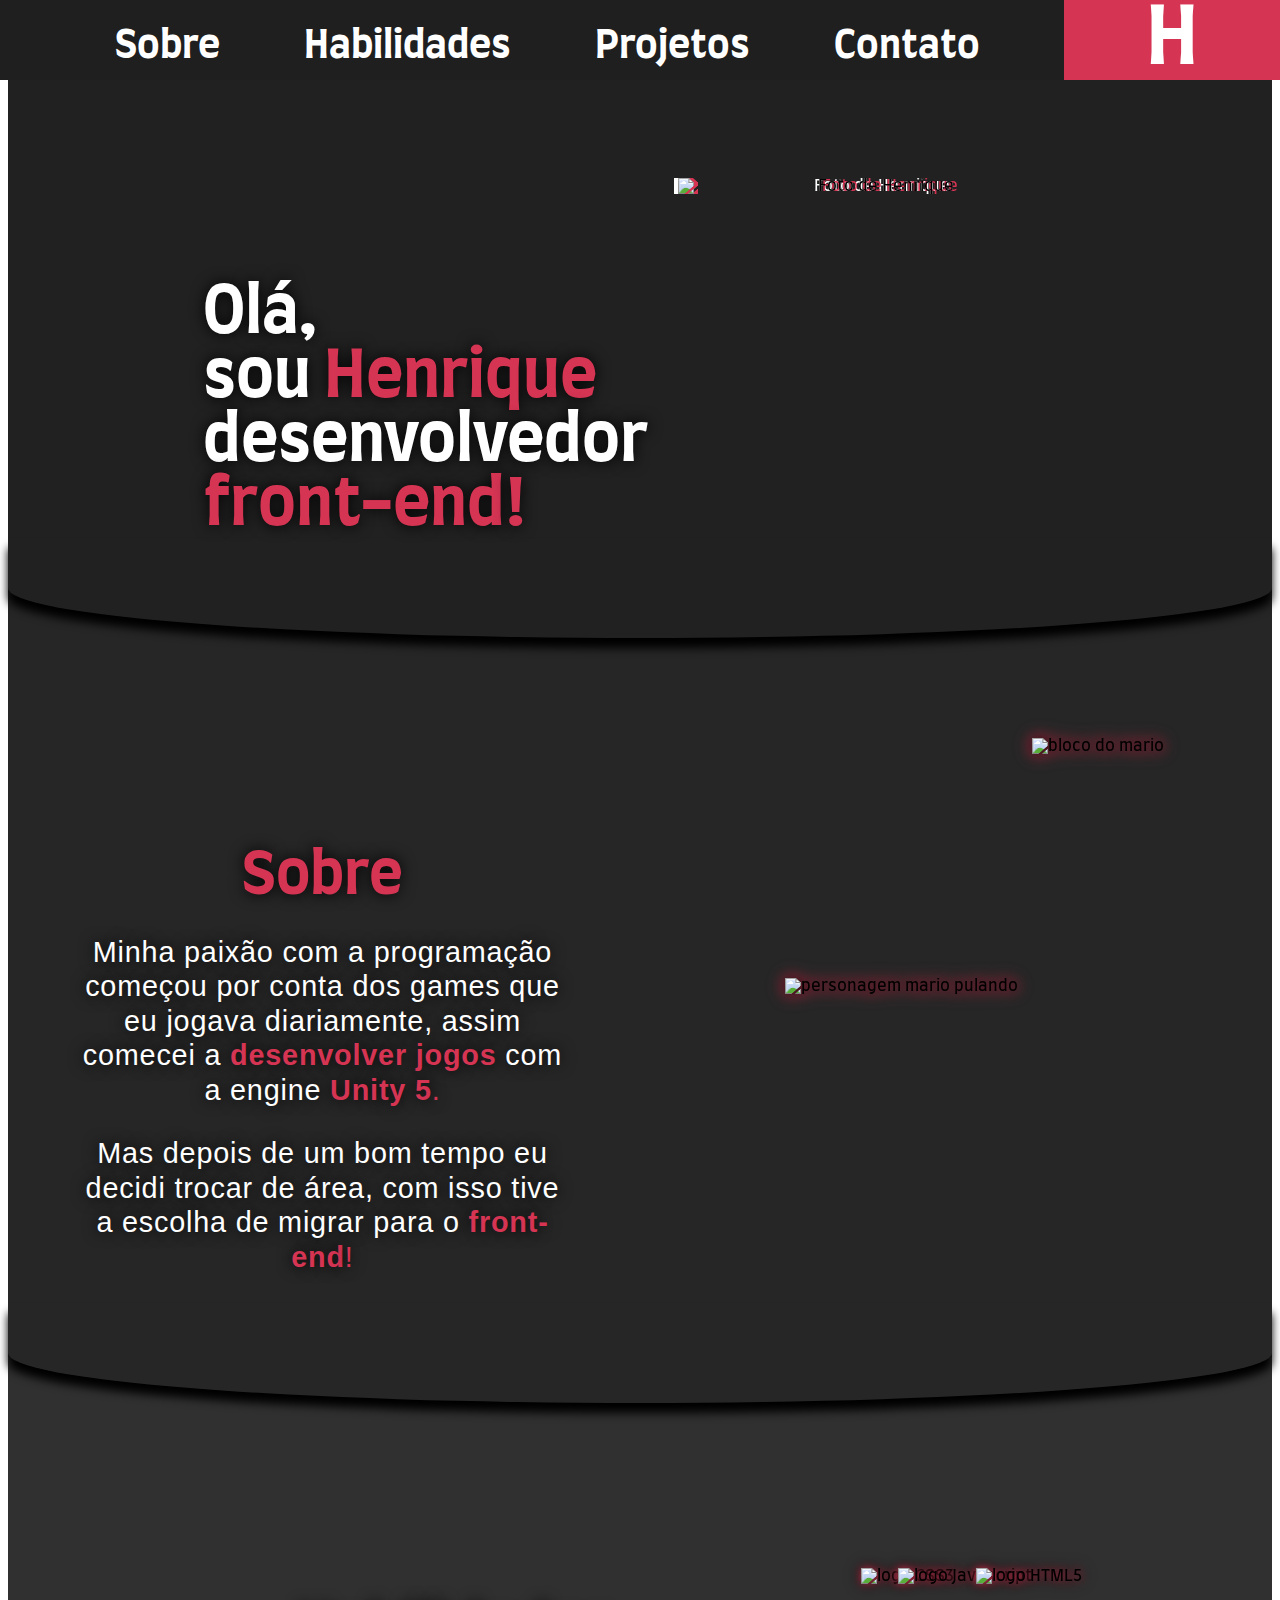
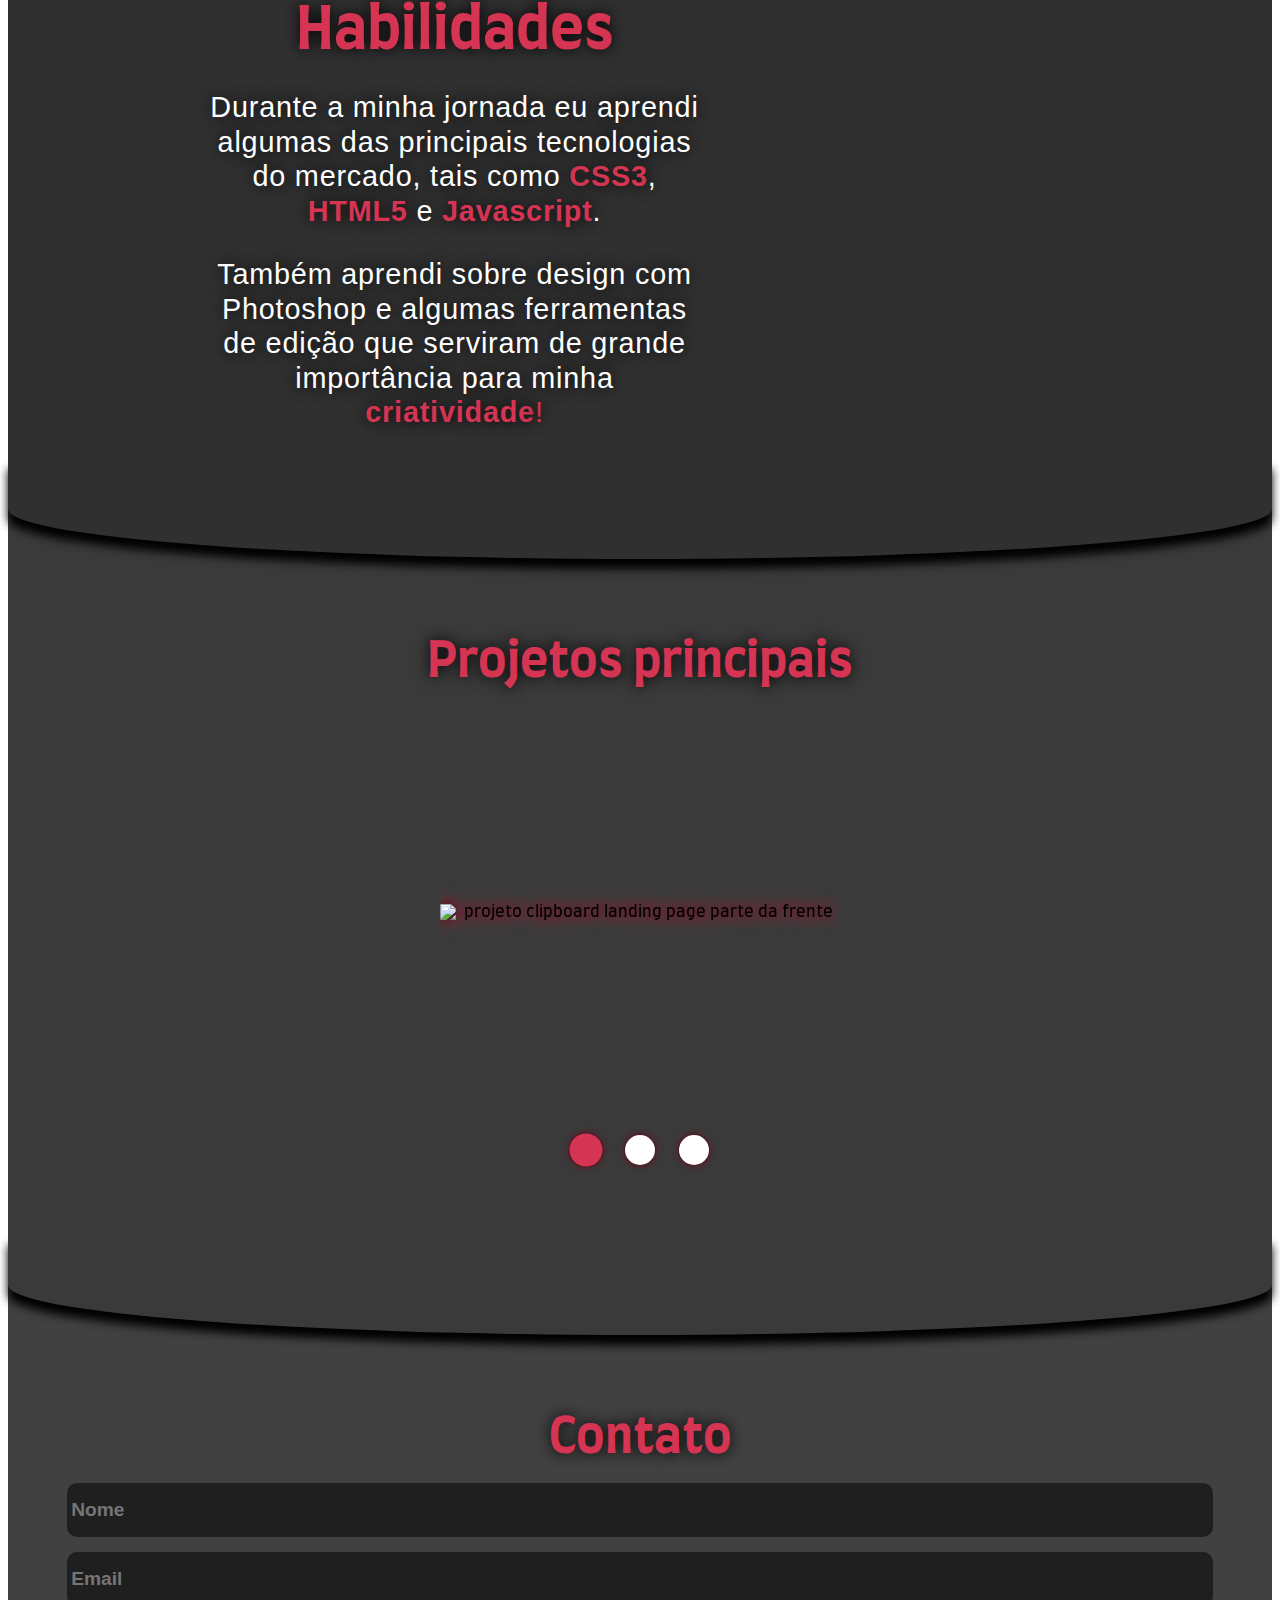
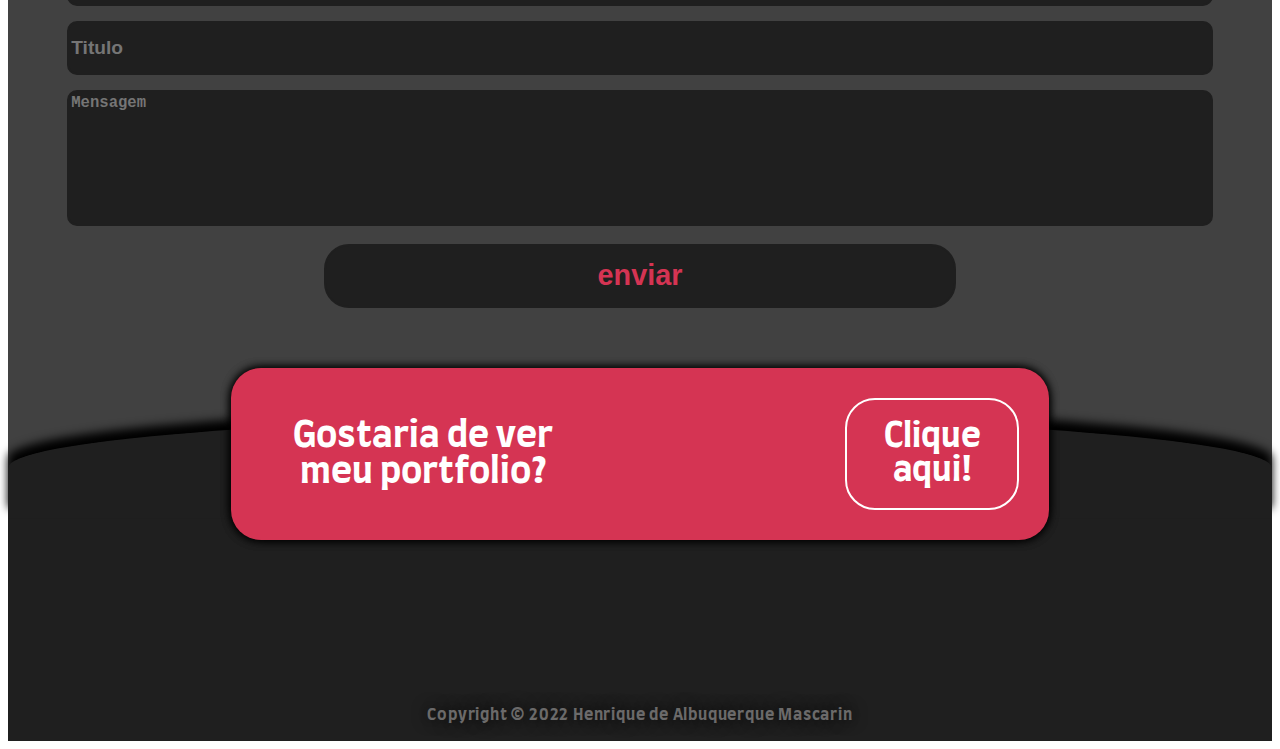
==== index.html @ 6576a4e2 "form changes" ====
<!doctype html>
<html lang="pt-br">
<head>
    <title>Henrique | Desenvolvedor Frontend</title>
    <meta charset="utf-8">
    <meta name="author" content="Henrique de Albuquerque Mascarin">
    <meta name="description" content="Portfólio de Henrique de Albuquerque Mascarin">
    <meta name="keywords" content="Portfólio">
    <meta name="viewport" content="width=device-width, initial-scale=1.0">

    <link rel="icon" type="image/svg" sizes="76x105" href="images/favicon.svg">
    <link rel="preconnect" href="https://fonts.googleapis.com">
    <link rel="preconnect" href="https://fonts.gstatic.com" crossorigin>
    <link href="https://fonts.googleapis.com/css2?family=Farro:wght@300;400;500;700&display=swap" rel="stylesheet">
    <link rel="stylesheet" href="css/normalize.css">
    <link rel="stylesheet" href="icomoon/style.css">
    <link rel="stylesheet" href="css/main.css">

    <script src="/js/smooth-scroll.js" defer></script>
    <script src="/js/navmenu.js" defer></script>
    <script src="/js/selection-project.js" defer></script> 

</head>
<body>

    <header class="main-header">

        <nav class="navbar">

            <div class="icons">
                <a href="https://github.com/LuckTheGamers" class="icon-github" target="_blank"><span class="hidden">Github logo</span></a>
                <a href="https://www.linkedin.com/in/henriqueamasc/" class="icon-linkedin" target="_blank"><span class="hidden">Linkedin logo</span></a>
            </div>

            <ul class="nav-menu">
                <li class="nav-item"> <a href="#Sobre" class="nav-link">Sobre</a> </li>
                <li class="nav-item"> <a href="#Habilidades" class="nav-link">Habilidades</a> </li>
                <li class="nav-item"> <a href="#Projetos" class="nav-link">Projetos</a> </li>
                <li class="nav-item"> <a href="#Contato" class="nav-link">Contato</a> </li>
                <li class="nav-item logotipo" ><a href="#Principal" class="nav-link">H</a> </li>
            </ul>
            <div class="hamburguer">
                <span class="bar"></span>
                <span class="bar"></span>
                <span class="bar"></span>
            </div>
        </nav>
        
    </header>
    
    <main>

        <section class="main-section" id="Principal">
                
            <div class="circles"></div>
            <div class="flex">
                <h1>
                    Olá,
                    sou <strong class="red-text">Henrique</strong>
                    desenvolvedor
                    <strong class="red-text">front-end</strong><span class="red-text">!</span>
                </h1>
                    
                <img src="images/foto.png" alt="Foto de Henrique" class="photo-henrique">
            </div>    
            
        </section>

        <section class="info" id="Sobre">
            <div class="flex">
                <article>
                    <h2>Sobre</h2>
                    <p>Minha paixão com a programação começou por conta dos games que eu jogava diariamente, assim comecei a <strong class="red-text">desenvolver jogos</strong> com a engine <strong class="red-text">Unity 5</strong><span class="red-text">.</span>
    
                    <p>Mas depois de um bom tempo eu decidi trocar de área, com isso tive a escolha de migrar para o <strong class="red-text">front-end</strong><span class="red-text">!</span></p>
                </article>
                
                <div class="pixel-arts">
                    <img src="images/mario_pulo.svg" alt="personagem mario pulando" class="pixel-art">
                    <img src="images/bloco_mario.svg" alt="bloco do mario" class="pixel-art">
                </div>
            </div>
        </section>

        <section class="abilities" id="Habilidades">
            <div class="flex">
                <article>
                    <h2>Habilidades</h2>
                    <p>Durante a minha jornada eu aprendi algumas das principais tecnologias do mercado, tais como <strong class="red-text">CSS3</strong>, <strong class="red-text">HTML5</strong> e <strong class="red-text">Javascript</strong>.</p>
    
                    <p>Também aprendi sobre design com Photoshop e algumas ferramentas de edição que serviram de grande importância para minha <strong class="red-text">criatividade</strong><span class="red-text">!</span></p>
                </article>

                <div class="tecnologies"> 
                    <img src="images/css3.svg" alt="logo CSS3" class="logos">
                    <img src="images/javascript.svg" alt="logo Javascript" class="logos">
                    <img src="images/html5.svg" alt="logo HTML5" class="logos"> 
                </div>

            </div>

        </section>

        <section class="principal-projects" id="Projetos">

            <h2>Projetos principais</h2>

            <div class="projects">
                <div class="project-card project">
                    <div class="project-front">
                        <img src="images/projeto-landing-page.png" alt="projeto clipboard landing page parte da frente">
                    </div>
                    <div class="project-back">
                        <img src="images/projeto-landing-costas.png" alt="projeto clipboard landing page parte atrás">
                        <a href="https://clipboard-landing-page-works.vercel.app" target="_blank" class="title-project title-act">Projeto
                                Clipboard
                                Landing
                                Page
                        </a>
                    </div>
                </div>
                    
                <div class="project-card project-2">
                    <div class="project-front">
                        <img src="images/projeto-landing-costas.png" alt="projeto em andamento parte frente">
                    </div>
                    <div class="project-back">
                        <img src="images/projeto-landing-costas.png" alt="projeto em construção">
                        <a href="https://clipboard-landing-page-works.vercel.app" target="_blank" class="title-project title-act2">Projeto
                                em
                                andamento
                        </a>
                    </div>
                </div>

                <div class="project-card project-3">
                    <div class="project-front">
                        <img src="images/projeto-landing-costas.png" alt="projeto em andamento parte frente">
                    </div>
                    <div class="project-back">
                        <img src="images/projeto-landing-costas.png" alt="projeto em construção">
                        <a href="https://clipboard-landing-page-works.vercel.app" target="_blank" class="title-project title-act3">Projeto
                                em
                                andamento
                        </a>
                    </div>
                </div>
            </div>
            <div class="selection-buttons">
                <span class="ball button"></span>
                <span class="ball button2"></span>
                <span class="ball button3"></span>
            </div>

            
            

        </section>

        <section class="contact-section" id="Contato">
            <h2>Contato</h2>
            <div class="contact-div">
                <form action="#" method="POST" class="contact_form">
                    <div>
                        <input type="text" placeholder="Nome" name="name" class="text-contact input_focus" required>
                        <label for="name"></label>
                    </div>
                    <div>
                        <input type="email"placeholder="Email" name="email" class="text-contact input_focus" required>
                        <label for="email" class="label_form"></label>
                    </div>
                    <div>
                        <input type="text" placeholder="Titulo" name="subject" class="text-contact input_focus">
                        <label for="subject" class="label_form"></label>
                    </div>
                    
                    <div>
                        <textarea name="msg" name="message" placeholder="Mensagem" class="text-contact textarea input_focus" required></textarea>
                        <label for="message" class="label_form"></label>
                    </div>
                    <input type="submit" value="enviar" class="contact-button input_focus" name="button">
                </form>
            </div>
            
        </section>
    </main>

    <footer class="main-footer">
        <div class="contact flex-contact">
            <h2>Gostaria de ver meu portfolio?</h2>
            <a href="images/CurrículoHenrique.pdf" download>Clique aqui!</a>
        </div>

        <p class="copyright">Copyright &copy; 2022 Henrique de Albuquerque Mascarin</p>
    </footer>

</body>
</html>
---- css/main.css ----
@charset "UTF-8";

html{
    font-family: 'Farro', Arial, Helvetica, sans-serif;
    text-align: center;
}


h1,h2,h3{
    margin: 0;
    text-shadow: 0px 0px 15px #000000;
    font-size: 3em;
    padding: 0 14px;
    font-weight: bold;
    color: #d53453;
}

section h2, section h3{
    padding-top: 80px;
}
span{
    color: #ffffff;
}

p{
    font-family: Arial, Helvetica, sans-serif;
    font-size: 1.5em;
    padding: 0 20px;
    text-shadow: 0px 0px 15px #000000;
    font-weight: normal;
    color: #ffffff;
    line-height: 1.2;
    letter-spacing: .8px;
}

ul{
    list-style-type: none;
    margin: 0;
    padding: 0;
}

a{
    color: #ffffff;
    text-decoration: none;
    font-weight: bold;
    
}

::-webkit-scrollbar{
    width: 20px;
    background-color: #1f1f1f;
}

::-webkit-scrollbar-thumb{
    width: 20px;
    background-color: #d53453;
    border-radius: 10px;
}

.hidden{
    width: 0;
    height: 0;
    overflow: hidden;
    opacity: 0;
    display: block;
}
.red-text{
    color: #d53453;
}

.main-header{
    position: relative;
    left: 0px;
    top: 0px;
    z-index: 2;
}
.navbar{
    display: flex;
    justify-content: space-between;
    align-items: center;
    min-height: 70px;
    background-image: linear-gradient(-45deg,rgb(31, 31, 31) 45%, rgb(213, 52, 83) 45.3%);
    position: fixed;
    top: 0;
    left: 0;
    right: 0;
}

.nav-menu{
    display: flex;
    justify-content: space-between;
    align-items: center;
    position: fixed;
    left: -100%;
    top: 70px;
    gap: 0;
    flex-direction: column;
    background-color: #1f1f1f;
    width: 100%;
    transition: 0.3s;
}

.nav-item{
    margin: 14px 0;
    font-weight: bold;
    font-size: 1.5em;
}

.nav-link{
    color: #ffffff;
    text-shadow: none;
    transition: .4s all cubic-bezier(.57,.21,.69,1.25);
    font-size: inherit;
}
.nav-link:hover{
    color: #d53453;
    text-shadow: 2px 2px #ffffff;
}

.nav-menu.active{
    left: 0;
    background-color: #d53453;
}

.hamburguer{
    display: block;
    cursor: pointer;
    margin-right: 20px;
}
.hamburguer.active .bar:nth-child(2){
    opacity: 0;
    background: #d53453;
}
.hamburguer.active .bar:nth-child(1){
    transform: translateY(8px) rotate(45deg);
    background: #d53453;
}
.hamburguer.active .bar:nth-child(3){
    transform: translateY(-8px) rotate(-45deg);
    background: #d53453;
}

.bar{
    display: block;
    width: 35px;
    height: 6px;
    margin: 6px auto;
    -webkit-transition: all 0.3s ease-in-out;
    transition: all 0.3s ease-in-out;
    background-color: white;
}

.icons{
    font-size: clamp(35px, 15vw, 40px);
    display: inline-flex;
    align-items: center;
    justify-content: center;
    gap: 30px;
    margin: 0 70px 0 15px;
}
.icons a{
    transition: .4s color cubic-bezier(.57,.21,.69,1.25);
}
.icons a:hover{
    color: #1c1c1cc9;
}

.logotipo{
    font-size: 5em;
    display: inline-block;
    font-weight: bold;
    margin: 0;
}

.main-section{
    background-image: linear-gradient(to top,rgb(38, 38, 38) 3%, rgb(33, 33, 33) 3%);
}
.main-section h1{
    color: #ffffff;
    padding-top: 60px;
    position: relative;
    z-index: 1;
    font-size: clamp(35px, 10vw, 50px);
    white-space: pre-line;
}
.main-section::after{
    content: "";
    height: 40px;
    width: 100%;
    z-index: 0;
    background: rgb(33, 33, 33);
    border-radius: 0px 0px 90% 90%;
    position: relative;
    display: block;
    box-shadow: 0px 10px 10px -0px rgba(0, 0, 0, 1);
}

.circles{
    background-image: url(../images/bolinhas.svg);
    height: 780px;
    position: absolute;
    width: 100%;
    background-repeat: no-repeat;
    background-size: clamp(26em, 100vw, 30em) 60em;
    background-position: bottom center;
    z-index: 0;
}

@keyframes photo{
    0%, 100%{
        filter: drop-shadow(4px 0px 2px rgb(213, 52, 83))  
            drop-shadow(-4px 0px 2px rgb(255, 255, 255)); 
    }
    45%, 65%{
        filter: drop-shadow(4px 0px 2px rgb(255, 255, 255)) 
            drop-shadow(-4px 0px 2px rgb(213, 52, 83)); 
    }

}
.photo-henrique{
    filter: drop-shadow(4px 0px 0px rgb(213, 52, 83))  
            drop-shadow(-4px 0px 0px rgb(255, 255, 255)); 
    width: clamp(13em, 80vw, 25em);
    height: auto;
    animation: photo 5s infinite ease-in-out;
    margin-top: 40px;
    z-index: 1;
}

.pixel-arts{
    width: auto;
    height: 403px;
    display: inline-block;
    margin: 40px 0;
    z-index: 1;
    position: relative;
}
.pixel-art{ /* 16 x 31 */
    filter: drop-shadow(0px 0px 6px rgba(0, 0, 0, 1))
            drop-shadow(0px 0px 6px rgba(213, 52, 83, 1));
}
.pixel-art:nth-child(1){
    transform: translate(0px, 170px);
    width: clamp(112px, 40vw, 144px);
    height: clamp(217px, 40vw, 249px);
}


.pixel-art:nth-child(2){
    transform: translate(10px, -70px);
    width: clamp(96px, 20vw, 112px);
    height: clamp(186px, 20vw, 202px);
}

.info{
    background-image: linear-gradient(to top,rgb(48, 48, 48) 3%, rgb(38, 38, 38) 3%);
}
.info::after{
    content: "";
    height: 40px;
    width: 100%;
    z-index: 0;
    background: rgb(38, 38, 38);
    border-radius: 0px 0px 90% 90%;
    position: relative;
    display: block;
    box-shadow: 0px 10px 10px -0px rgba(0, 0, 0, 1);
}

.abilities{
    background-image: linear-gradient(to top,rgb(58, 58, 58) 3%,rgb(48, 48, 48) 3%);
}
.tecnologies{
    margin: 45px 0 20px;
    height: auto;
    filter: drop-shadow(0px 0px 6px rgba(0, 0, 0, 1));
}   
.logos{
    width: clamp(80px, 30vw, 200px);
    filter: drop-shadow(0px 0px 5px rgb(213, 52, 83)); 
    z-index: 1;
    position: relative;
}
.logos:nth-child(1){
    transform: translateX(60px);
    padding-bottom: 60px;
}
.logos:nth-child(3){
    transform: translateX(-60px);
    padding-bottom: 45px;
}
.abilities::after{
    content: "";
    height: 40px;
    width: 100%;
    z-index: 0;
    background-color: rgb(48, 48, 48);
    border-radius: 0px 0px 90% 90%;
    position: relative;
    display: block;
    box-shadow: 0px 10px 10px -0px rgba(0, 0, 0, 1);
}

.principal-projects{
    background-image: linear-gradient(to top,rgb(65, 65, 65) 3%, rgb(58, 58, 58) 3%);
}
.principal-projects::after{
    content: "";
    height: 40px;
    width: 100%;
    z-index: 0;
    background-color: rgb(58, 58, 58);
    border-radius: 0px 0px 90% 90%;
    position: relative;
    display: block;
    box-shadow: 0px 10px 10px -0px rgba(0, 0, 0, 1);
}

.projects{
    display: inline-flex;
    margin: 25px 0 0;
    position: relative;
    overflow: hidden;
    width: clamp(15em, 70vw, 25em);
    height: clamp(15em, 70vw, 25em);
    border-radius: 100%;
    transition: all 0.2s;
    user-select: none;
    align-items: center;
    justify-content: left;
    flex-flow: row nowrap;
    gap: 60px;
}
.project-card{
    position: relative;
    width: clamp(15em, 70vw, 25em);
    height: 100%;
    transform-style: preserve-3d;
    cursor: pointer;
    display: inline-flex;
    align-items: center;
    justify-content: center;
    transition: all 0.5s ease;
    flex-grow: 0;
    flex-shrink: 0;
} 

.project.active, .project-2.active, .project-3.active{
    transform: rotateY(180deg);
}

.project-front{
    position: absolute;
    width: clamp(15em, 70vw, 25em);
    height: 100%;
    backface-visibility: hidden;
    display: inline-flex;
    align-items: center;
    justify-content: center;
}
.project-back{
    position: absolute;
    height: 100%;
    backface-visibility: hidden;
    transform: rotateY(180deg);
    width: clamp(15em, 70vw, 25em);
    display: inline-flex;
    align-items: center;
    justify-content: center;
}
.projects img{
    width: clamp(15em, 70vw, 25em);
    filter: drop-shadow(0px 0px 6px rgba(0, 0, 0, 1))
            drop-shadow(0px 0px 6px rgba(213, 52, 83, 1));
}

@keyframes title-back{
    0%, 100%{
        transform: scale(1);
    }
    45%, 55%{
        transform: scale(1.1);
    }
}
.title-project{
    color: #d53453;
    position: absolute;
    border-radius: 100%;
    text-shadow: 0px 0px 15px #d53453, 
                -1px -1px 0px #ffffff,
                1px -1px 0px #ffffff,
                -1px 1px 0px #ffffff,
                1px 1px 0 #ffffff;
    font-size: clamp(1.6em, 8vw,3em);
    white-space: pre-line;
}
.title-act.active, .title-act2.active, .title-act3.active{
    animation: title-back 3s infinite ease-in-out;
}

.selection-buttons{
    margin: 20px 0 0;
    width: auto;
    height: 100px;
    display: block;
}
.ball{
    width: 30px;
    height: 30px;
    background-color: #ffffff;
    display: inline-block;
    border-radius: 100%;
    box-shadow: 0px 0px 6px rgba(0, 0, 0, 1),
                0px 0px 6px rgba(213, 52, 83, 1);
    cursor: pointer;
    transition: all 0.5s ease;
}

.ball:nth-child(2){
    margin: 0 20px;
}

.button.active, .button2.active, .button3.active{
    background-color: #d53453;
    transform: scale(1.1);
}

.contact-section{
    background-color: rgb(65, 65, 65);
    padding-bottom: 60px;
}
.contact-section h2{
    margin-bottom: 20px;
}

.contact-div{
    margin-bottom: 50px;
    position: relative;
    width: 100%;
}
.contact_form{
    display: flex;
    flex-flow: column nowrap;
}
.text-contact{
    background-color: #1f1f1f;
    border: 0;
    width: 90%;
    height: 3rem;
    margin-bottom: 15px;
    border: 2px solid #1f1f1f;
    border-radius: 10px;
    color: rgb(255, 255, 255);
    font-size: 1.2em;
    font-weight: bold;
}
.input_focus{
    transition: .3s all ease-in-out;
}
.input_focus:focus{
    border: 3px solid #d53453;
    box-shadow: 0px 0px 10px rgba(0, 0, 0, 1),
                0px 0px 10px rgba(0, 0, 0, 1);
    outline: 0;
}
.textarea{
    resize: none;
    height: 8rem;
    width: 90%;
}
.contact-button{
    height: 4rem;
    background-color: #1f1f1f;
    border: 0;
    width: 50%;
    color: #d53453;
    font-size: 1.8em;
    padding: 0 20px;
    font-weight: bold;
    border-radius: 25px;
    border: 2px solid #1f1f1f;
    align-self: center;
}

.main-footer{
    background-color: rgb(31, 31, 31);
    margin: 0;
    padding: 0;
    background-image: linear-gradient(to top,rgb(31, 31, 31) 94%,rgb(65, 65, 65) 94%);
}
.main-footer::before{
    content: "";
    height: 40px;
    width: 100%;
    display: block;
    position: relative;
    border-radius: 90% 90% 0 0;
    background-color: rgb(31, 31, 31);
    box-shadow: 0px -10px 10px -0px rgba(0, 0, 0, 1);
    z-index: 0;
}

.contact{
    display: flex;
    flex-flow: column nowrap;
    padding: 30px;
    width: 60%;
    margin: auto;
    background-color: rgba(213, 52, 83, 1);
    border-radius: 30px;
    position: relative;
    align-items: center;
    top: -80px;
    box-shadow: 0px 0px 10px rgba(0, 0, 0, 1),
                0px 0px 10px rgba(0, 0, 0, 1);
}
.contact h2{
    font-size: 1.5em;
}
.contact h2,a{
    color: #ffffff;
    text-shadow: none;
}
.contact a{
    background-color: #d53453;
    padding: 20px;
    margin-top: 30px;
    border-radius: 30px;
    border: 2px solid #ffffff;
    display: block;
    font-size: 1.4em;
    transition: .3s all ease-in-out;
}
.contact a:hover, .contact a:focus{
    transform: scale(2px);
    box-shadow: 6px 6px 1px #ffffff;
    outline: 0;
}

.copyright{
    display: inline-block;
    padding: 0 30px;
    color: rgb(107, 106, 106);
    font-family: 'Farro', Arial, Helvetica, sans-serif;
    font-weight: bold;
    font-size: 1em;
    transition: .3s all ease-in-out;
}
.copyright:hover{
    color: rgb(226, 226, 226);
}
@media screen and (max-width:20em){
    .circles{
        background-image: url(../images/bolinhas.svg);
        height: 780px;
        position: absolute;
        width: 100%;
        background-size: 20em 62em;
    }
}
@media screen and (min-width:30em){
    .circles{
        background-size: clamp(26em, 100vw, 35em) 50em;
    }
}
@media screen and (min-width:62.5em){
    .main-section{
        background-image: linear-gradient(to top,rgb(38, 38, 38) 6%, rgb(33, 33, 33) 6%);
    }
    .info{
        background-image: linear-gradient(to top,rgb(48, 48, 48) 6%, rgb(38, 38, 38) 6%);
        padding-top: 130px;
    }
    .abilities{
        background-image: linear-gradient(to top,rgb(58, 58, 58) 6%,rgb(48, 48, 48) 6%);
        padding-top: 120px;
    }
    .principal-projects{
        background-image: linear-gradient(to top,rgb(65, 65, 65) 6%, rgb(58, 58, 58) 6%);
    }
    .main-footer{
        background-image: linear-gradient(to top,rgb(31, 31, 31) 80%,rgb(65, 65, 65) 80%);
    }

    
    .main-section::after, .info::after, .abilities::after, .main-footer::before, .principal-projects::after{
        height: 100px;
    }
    
    .navbar{
        align-items: baseline;
        background: #1f1f1f;
    }
    
    .icons{
        font-size: 3em;
    }
    .icons a:hover{
        color: #d53453;
    }

    .nav-menu{
        display: inline-flex;
        left:0;
        top: 0;
        align-items: flex-end;
        flex-flow: row nowrap;
        position: relative;
    }

    .hamburguer{
        display: none;
    }
    .nav-menu.active{
        background-color: #1f1f1f;;
    }
    .nav-menu li:not(.logotipo){
        font-size: clamp(2.3em, 3vw, 3em);
        flex-basis: 0px;
    }
    .logotipo{
        padding: 0 5%;
        background-color: #d53453; 
        flex-basis: 100px;
    }
    .flex{
        display: flex;
        flex-flow: row nowrap;
        justify-content: center;
        width: auto;
        height: auto;
    }
    .flex h1{
        text-align: start;
        font-size: 4em;
        padding: 80px 0 0;
        margin-right: 30px;
    }

    .main-section .flex{
        padding: 130px 100px 0;
    }
    .circles{
        background-image: url(/images/bolinhas\ pc.svg);
        height: 840px; 
        background-size: clamp(40em, 100vw, 70em) 55em;
    }

    .flex article{
        width: 50%;
        font-size: 1.2em;
        margin-right: 30px;
    }
    .flex h2{
        font-size: 3em;
    }
    .flex p{
        padding: 0 70px;
    }
    .pixel-arts{
        width: 608px;
    }

    .contact{
        top: -150px;
    }
    .flex-contact{
        display: flex;
        flex-flow: row nowrap;
        justify-content: center;
        align-items: center;
        gap: 260px;
        font-size: 1.5em;
    }
    .flex-contact h2{
        margin: 0;
        padding: 0;
        width: 50%;
    }
    .flex-contact a{
        margin: 0;
        width: 20%;
    }
}
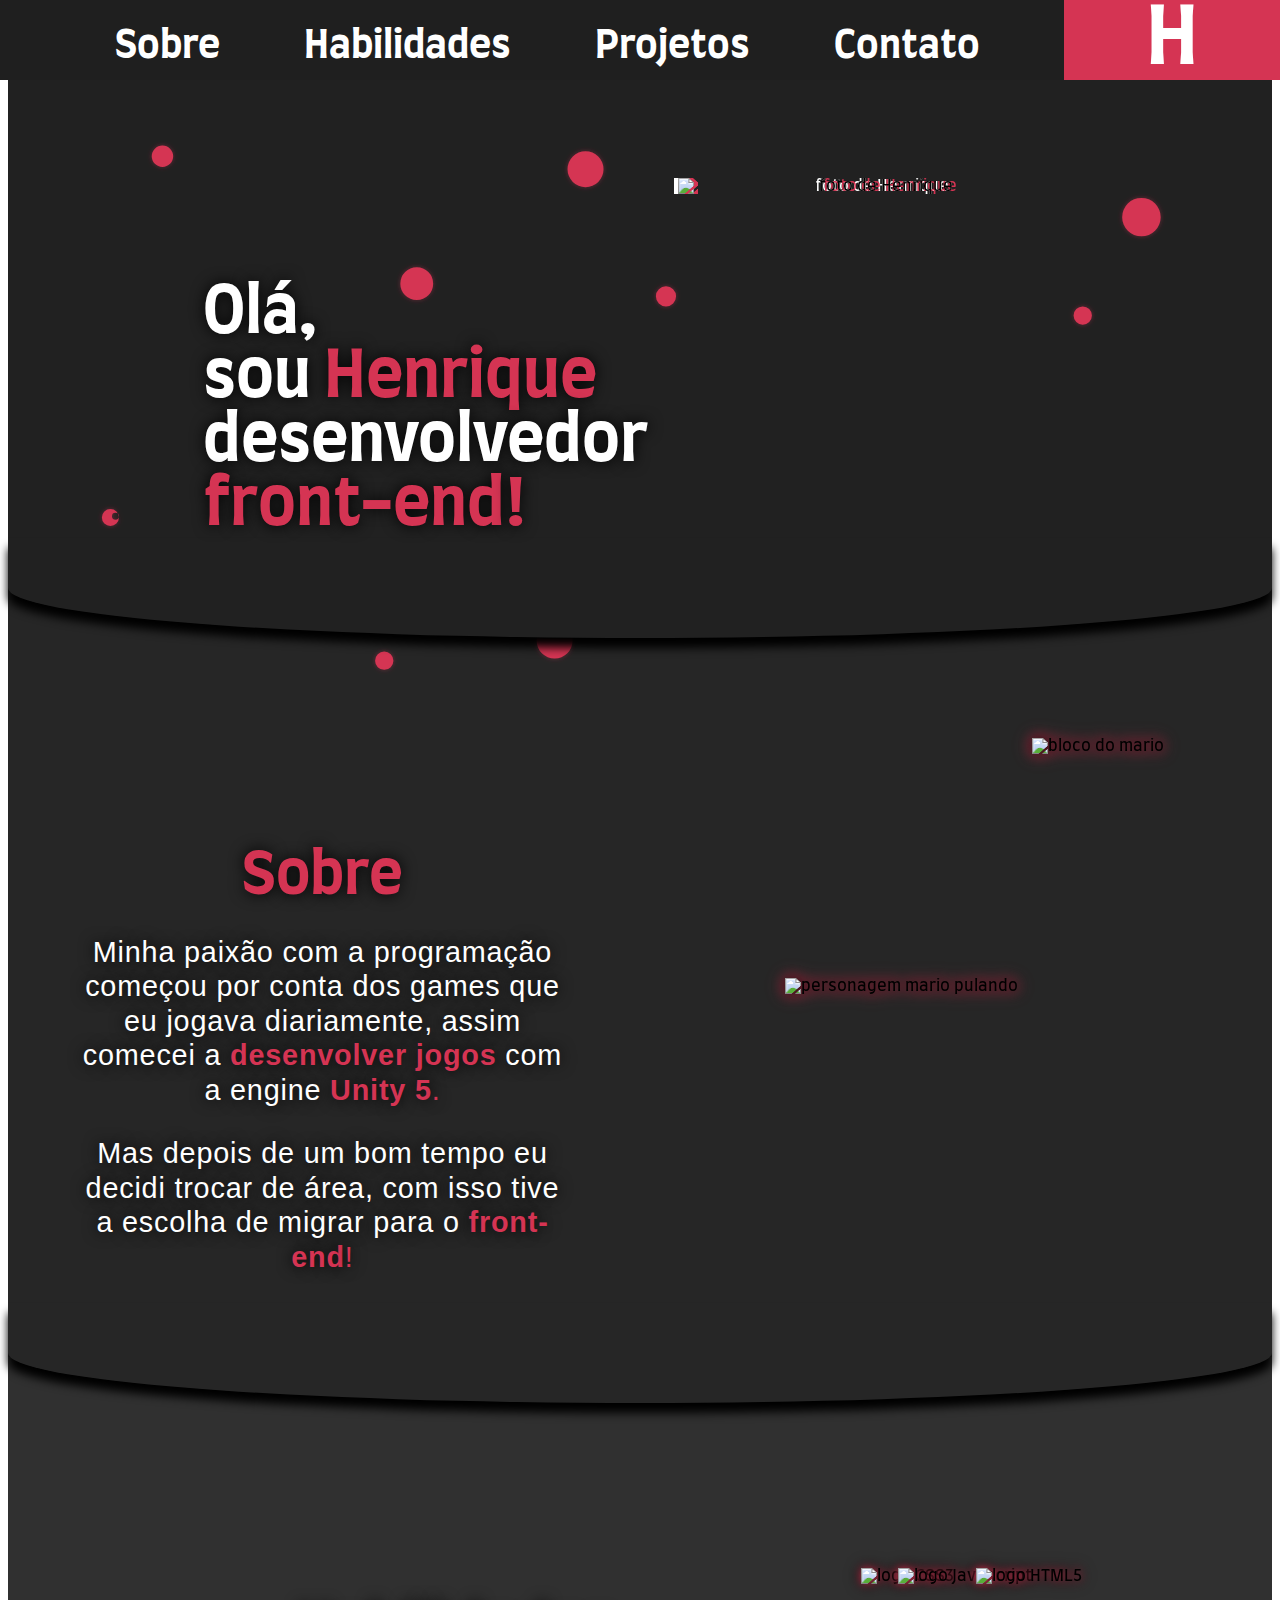
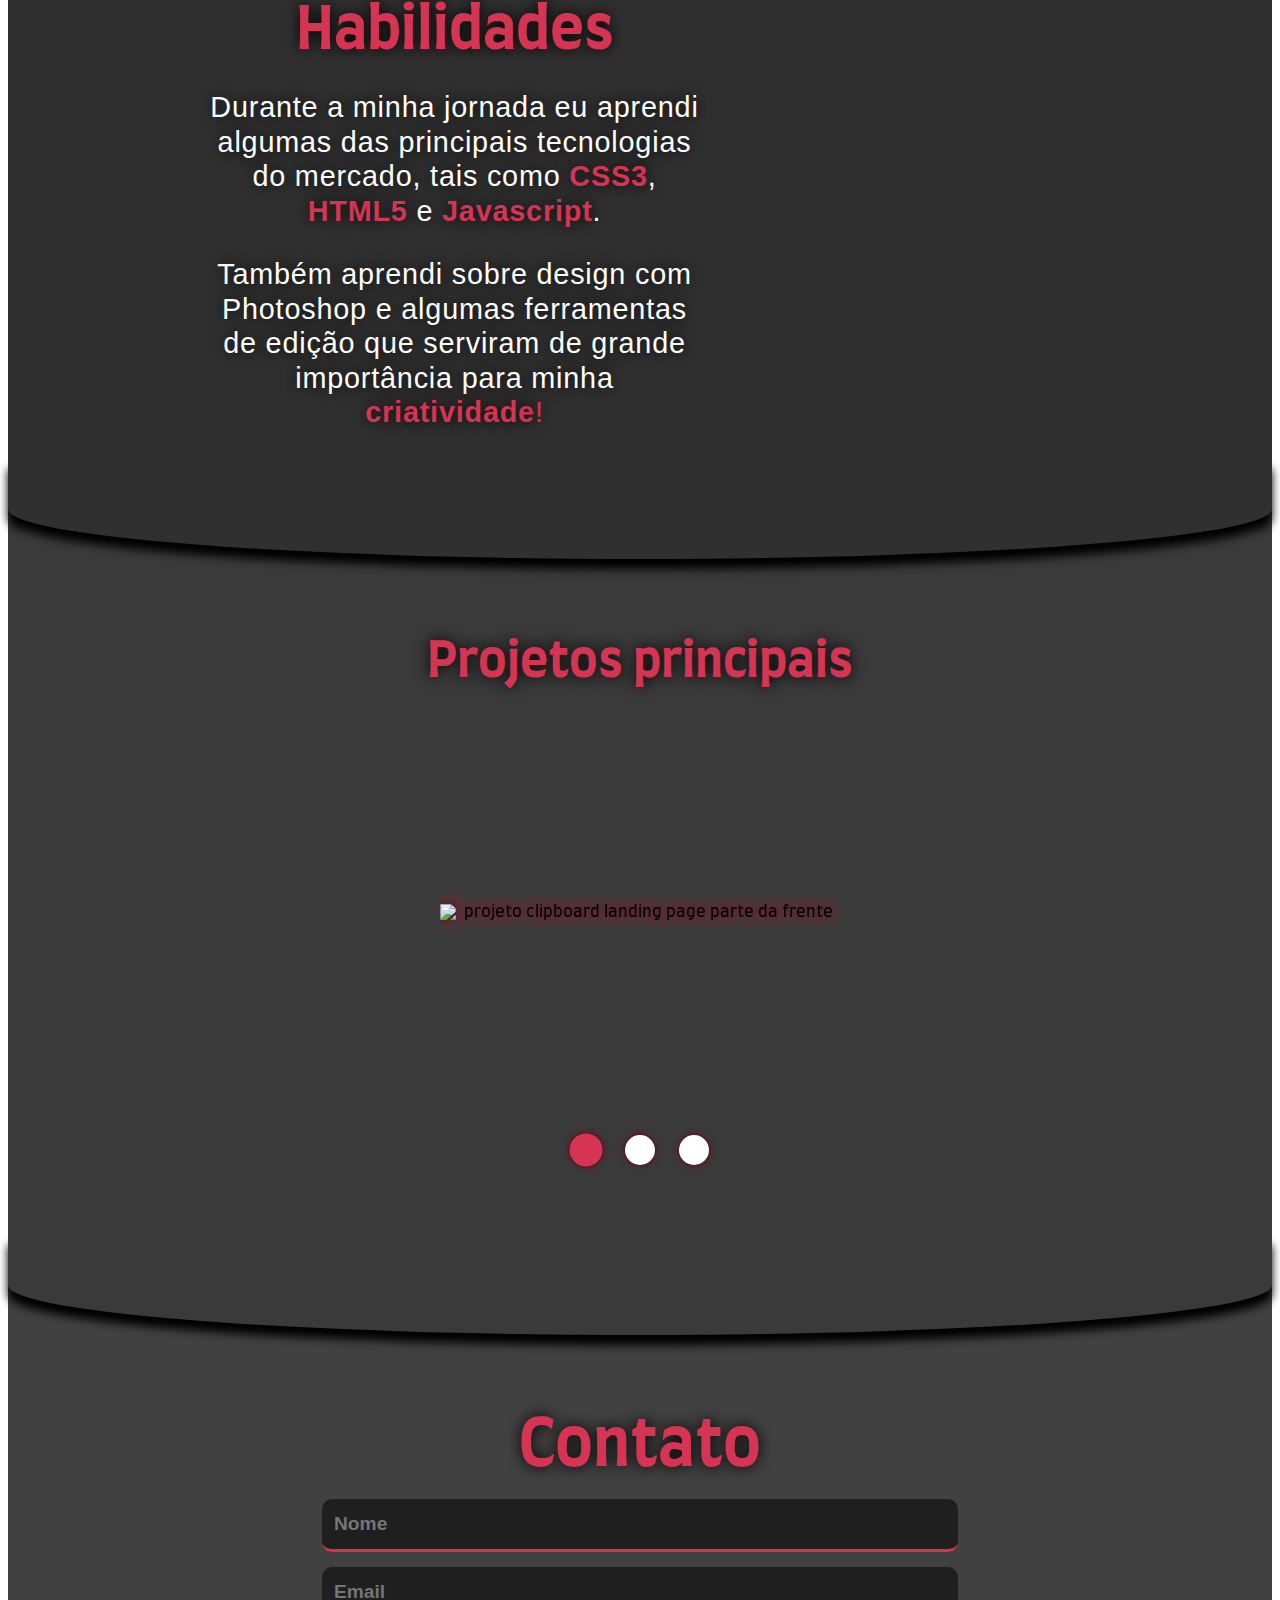
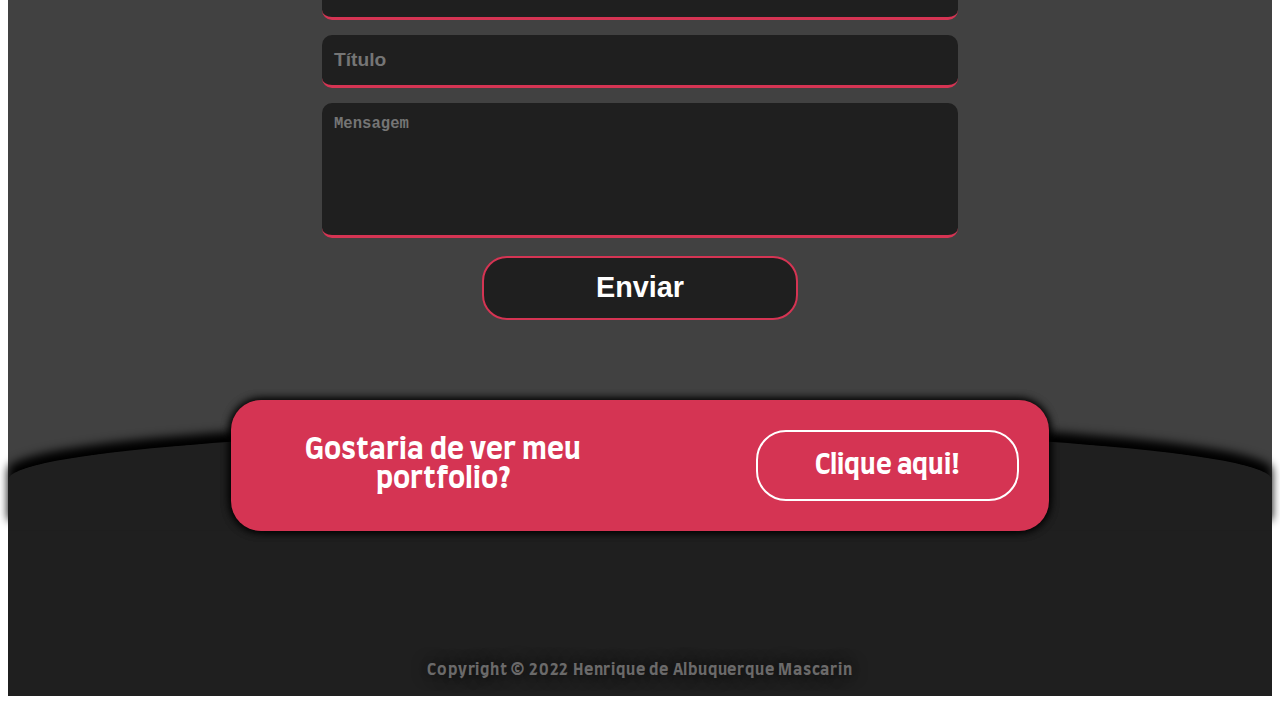
==== commit 5e5b84a9: "thank you + scrollbar changes" ====
--- a/index.html
+++ b/index.html
@@ -61,7 +61,7 @@
                     <strong class="red-text">front-end</strong><span class="red-text">!</span>
                 </h1>
                     
-                <img src="images/foto.png" alt="Foto de Henrique" class="photo-henrique">
+                <img src="images/foto.png" alt="foto de Henrique" class="photo-henrique">
             </div>    
             
         </section>
@@ -152,33 +152,29 @@
                 <span class="ball button3"></span>
             </div>
 
-            
-            
-
         </section>
 
         <section class="contact-section" id="Contato">
             <h2>Contato</h2>
             <div class="contact-div">
-                <form action="#" method="POST" class="contact_form">
+                <form action="https://formsubmit.co/bdf322556cb66da0fbbb64e5553677b4" method="post" class=".contact-form">
                     <div>
-                        <input type="text" placeholder="Nome" name="name" class="text-contact input_focus" required>
-                        <label for="name"></label>
+                        <input type="text" placeholder="Nome" name="name" class="text-contact input_focus" autocomplete="off" required>
                     </div>
+
                     <div>
                         <input type="email"placeholder="Email" name="email" class="text-contact input_focus" required>
-                        <label for="email" class="label_form"></label>
                     </div>
+
                     <div>
-                        <input type="text" placeholder="Titulo" name="subject" class="text-contact input_focus">
-                        <label for="subject" class="label_form"></label>
+                        <input type="text" placeholder="Título" name="subject" class="text-contact input_focus" autocomplete="off">
                     </div>
-                    
+        
                     <div>
-                        <textarea name="msg" name="message" placeholder="Mensagem" class="text-contact textarea input_focus" required></textarea>
-                        <label for="message" class="label_form"></label>
+                        <textarea name="msg" name="message" placeholder="Mensagem" class="text-contact textarea input_focus" autocomplete="off" required></textarea>
                     </div>
-                    <input type="submit" value="enviar" class="contact-button input_focus" name="button">
+                    <input type="hidden" name="_next" value="http://henriqueamascarin.vercel.app/thanks.html">
+                    <button type="submit" class="contact-button input_focus">Enviar</button>
                 </form>
             </div>
             
--- a/css/main.css
+++ b/css/main.css
@@ -47,12 +47,12 @@
 }
 
 ::-webkit-scrollbar{
-    width: 20px;
+    width: 10px;
     background-color: #1f1f1f;
 }
 
 ::-webkit-scrollbar-thumb{
-    width: 20px;
+    width: 10px;
     background-color: #d53453;
     border-radius: 10px;
 }
@@ -431,6 +431,7 @@
 }
 .contact-section h2{
     margin-bottom: 20px;
+    font-size: 4em;
 }
 
 .contact-div{
@@ -438,26 +439,30 @@
     position: relative;
     width: 100%;
 }
-.contact_form{
+.contact-form{
     display: flex;
     flex-flow: column nowrap;
 }
+
 .text-contact{
     background-color: #1f1f1f;
     border: 0;
-    width: 90%;
+    width: 80%;
     height: 3rem;
     margin-bottom: 15px;
-    border: 2px solid #1f1f1f;
     border-radius: 10px;
     color: rgb(255, 255, 255);
     font-size: 1.2em;
     font-weight: bold;
+    border-bottom: 3px solid #d53453;
+}
+.text-contact::placeholder{
+    padding: 10px 0 0 10px;
 }
 .input_focus{
     transition: .3s all ease-in-out;
 }
-.input_focus:focus{
+.input_focus:focus, .input_focus:hover{
     border: 3px solid #d53453;
     box-shadow: 0px 0px 10px rgba(0, 0, 0, 1),
                 0px 0px 10px rgba(0, 0, 0, 1);
@@ -466,20 +471,23 @@
 .textarea{
     resize: none;
     height: 8rem;
-    width: 90%;
-}
+    width: 80%;
+}
+
 .contact-button{
     height: 4rem;
     background-color: #1f1f1f;
     border: 0;
     width: 50%;
-    color: #d53453;
+    color: #ffffff;
     font-size: 1.8em;
     padding: 0 20px;
+    border: 2px solid #d53453;
     font-weight: bold;
     border-radius: 25px;
-    border: 2px solid #1f1f1f;
     align-self: center;
+    transition: .3s all ease-in-out;
+    cursor: pointer;
 }
 
 .main-footer{
@@ -641,7 +649,7 @@
         padding: 130px 100px 0;
     }
     .circles{
-        background-image: url(/images/bolinhas\ pc.svg);
+        background-image: url(/images/bolinhas-pc.svg);
         height: 840px; 
         background-size: clamp(40em, 100vw, 70em) 55em;
     }
@@ -661,16 +669,23 @@
         width: 608px;
     }
 
+    .textarea, .text-contact{
+        width: 50%;
+    }
+    .contact-button{
+        width: 25%;
+    }
     .contact{
-        top: -150px;
-    }
+        top: -130px;
+    }
+
     .flex-contact{
         display: flex;
         flex-flow: row nowrap;
         justify-content: center;
         align-items: center;
-        gap: 260px;
-        font-size: 1.5em;
+        gap: 130px;
+        font-size: 1.2em;
     }
     .flex-contact h2{
         margin: 0;
@@ -679,6 +694,10 @@
     }
     .flex-contact a{
         margin: 0;
-        width: 20%;
+        width: 30%;
+    }
+
+    .copyright{
+        margin-top: 0;
     }
 }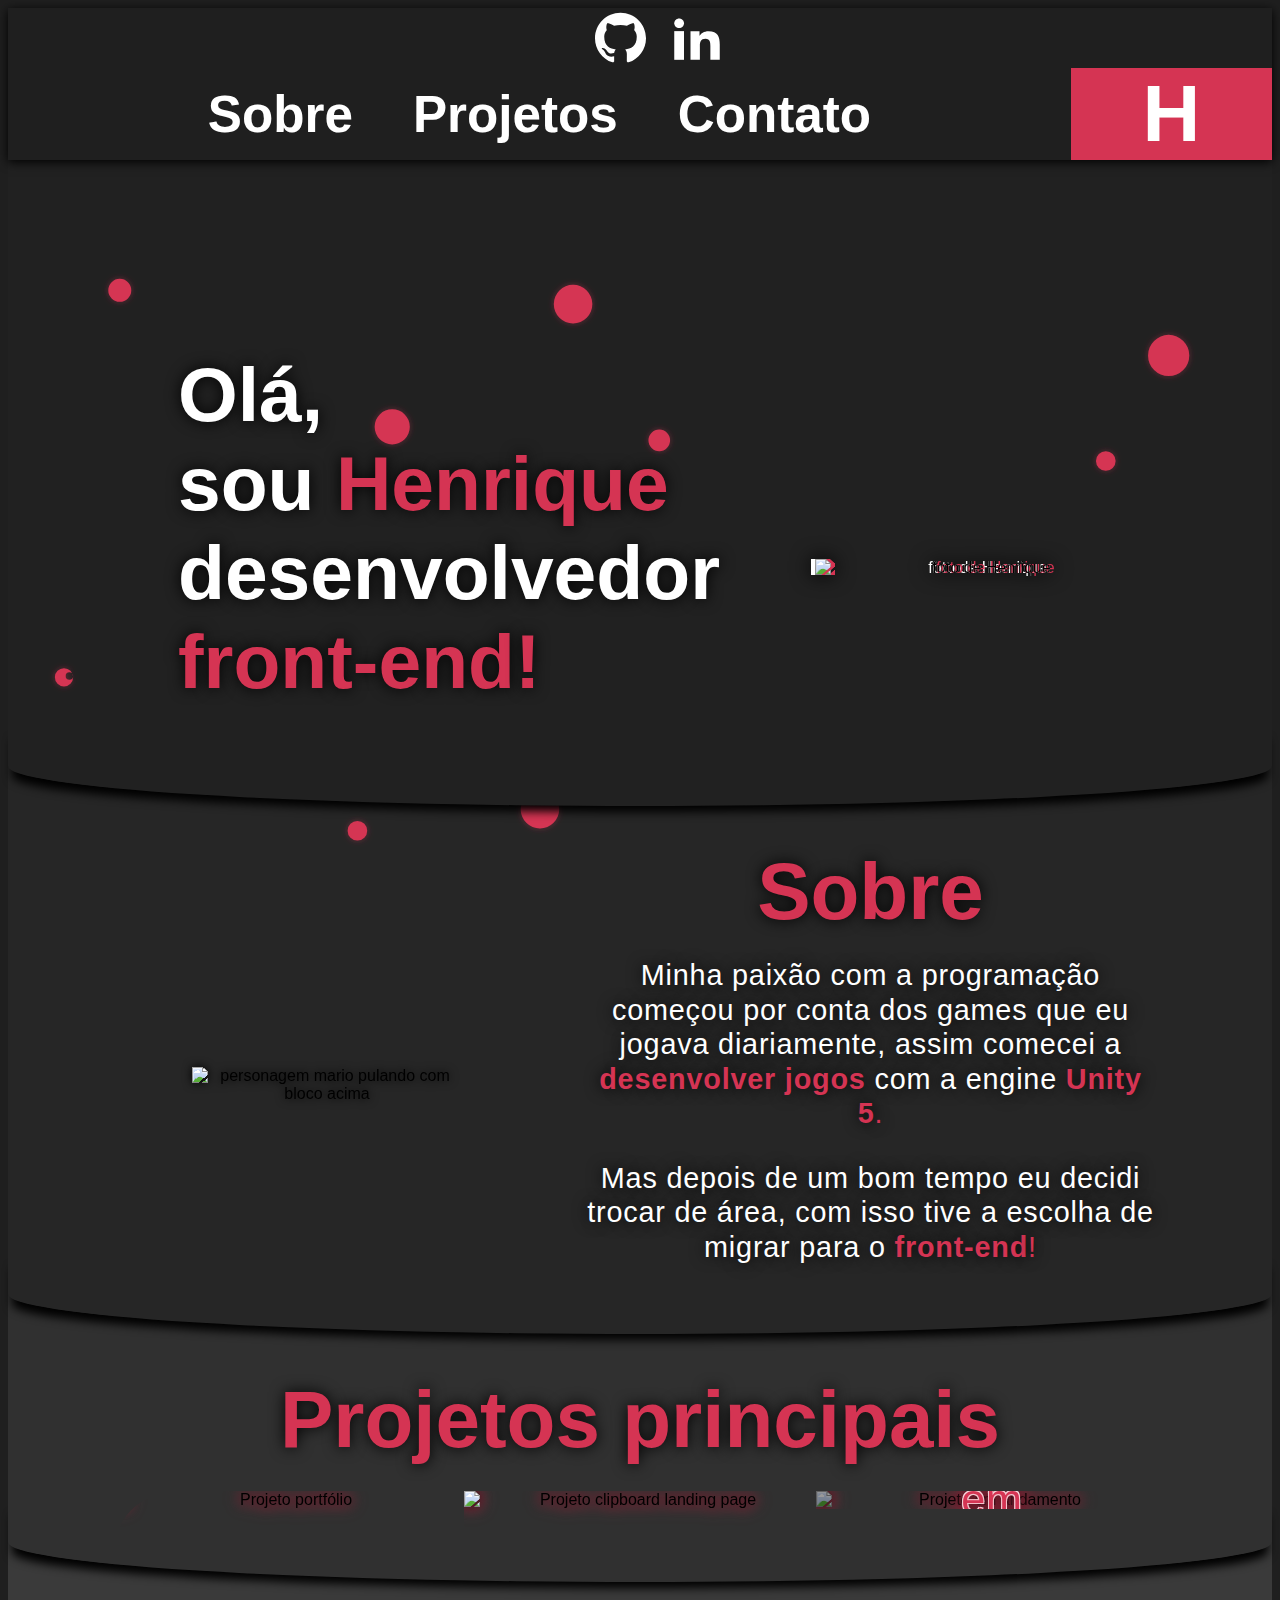
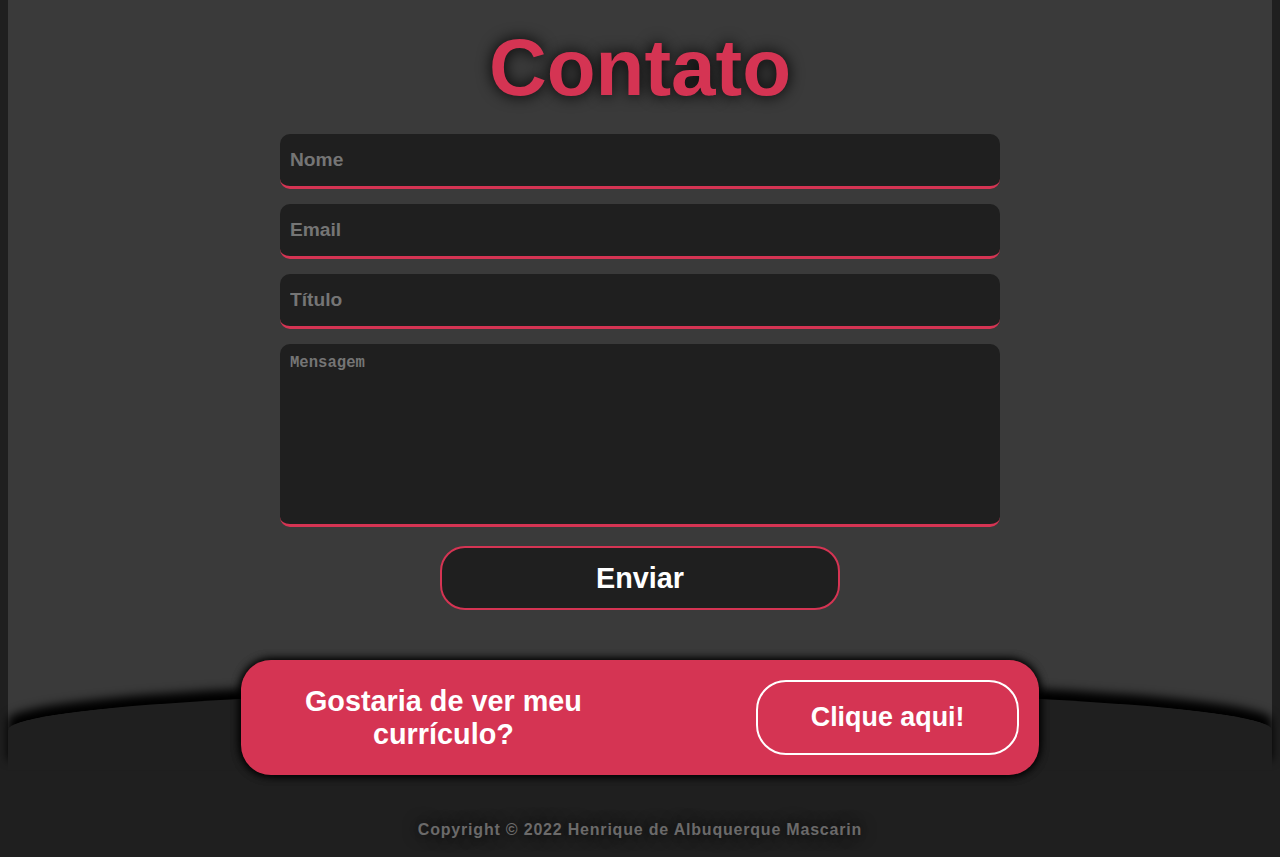
==== commit b56b4f74: "optimize icons, css and html" ====
--- a/index.html
+++ b/index.html
@@ -1,5 +1,6 @@
 <!doctype html>
 <html lang="pt-br">
+
 <head>
     <title>Henrique | Desenvolvedor Frontend</title>
     <meta charset="utf-8">
@@ -9,186 +10,207 @@
     <meta name="viewport" content="width=device-width, initial-scale=1.0">
 
     <link rel="icon" type="image/svg" sizes="76x105" href="images/favicon.svg">
-    <link rel="preconnect" href="https://fonts.googleapis.com">
-    <link rel="preconnect" href="https://fonts.gstatic.com" crossorigin>
-    <link href="https://fonts.googleapis.com/css2?family=Farro:wght@300;400;500;700&display=swap" rel="stylesheet">
     <link rel="stylesheet" href="css/normalize.css">
-    <link rel="stylesheet" href="icomoon/style.css">
     <link rel="stylesheet" href="css/main.css">
 
-    <script src="/js/smooth-scroll.js" defer></script>
-    <script src="/js/navmenu.js" defer></script>
-    <script src="/js/selection-project.js" defer></script> 
+    <script src="js/preloader.js" defer></script>
+    <script src="js/smooth-scroll.js" defer></script>
+    <script src="js/navmenu.js" defer></script>
+    <script src="js/info-projects.js" defer></script>
+    <script src="js/selection-projects.js" defer></script>
+    <script src="js/scroll-animation.js" defer></script>
 
 </head>
+
 <body>
 
-    <header class="main-header">
-
-        <nav class="navbar">
-
-            <div class="icons">
-                <a href="https://github.com/LuckTheGamers" class="icon-github" target="_blank"><span class="hidden">Github logo</span></a>
-                <a href="https://www.linkedin.com/in/henriqueamasc/" class="icon-linkedin" target="_blank"><span class="hidden">Linkedin logo</span></a>
+    <div class="preloader">
+        <h3 class="loaderLogo">H</h3>
+        <p>A página está <span class="red-text">carregando</span>, espere um pouco!</p>
+        <div class="loading"></div>
+    </div>
+
+    <div id="principal">
+        <header class="main-header">
+
+            <nav aria-controls="mainMenu" class="navBar navBar-noJs" aria-expanded="false">
+
+                <div class="icons">
+                    <a href="https://github.com/LuckTheGamers" class="icon-github" target="_blank"><span class="hidden">Github logo</span></a>
+                    <a href="https://www.linkedin.com/in/henriqueamasc/" class="icon-linkedin" target="_blank"><span class="hidden">Linkedin logo</span></a>
+                </div>
+
+                <ul class="nav-menu navMenu-noJs" id="mainMenu">
+                    <li class="nav-item"> <a href="#Sobre" class="nav-link">Sobre</a> </li>
+                    <li class="nav-item"> <a href="#Projetos" class="nav-link">Projetos</a> </li>
+                    <li class="nav-item"> <a href="#Contato" class="nav-link">Contato</a> </li>
+                    <li class="nav-item logotipo"><a href="#Principal" class="nav-link">H</a> </li>
+                </ul>
+                <div class="hamburguer hamburguer-noJs">
+                    <span class="bar"></span>
+                    <span class="bar"></span>
+                    <span class="bar"></span>
+                </div>
+            </nav>
+
+        </header>
+
+        <main>
+
+            <section class="main-section" id="Principal">
+
+                <div class="circles"></div>
+                <div class="flex">
+                    <h1>Olá,
+                        sou <strong class="red-text">Henrique</strong>
+                        desenvolvedor
+                        <strong class="red-text">front-end</strong><span class="red-text">!</span>
+                    </h1>
+
+                    <img src="images/foto.webp" alt="foto de Henrique" class="photo-henrique">
+                </div>
+
+            </section>
+
+            <section class="info" id="Sobre">
+                <div class="flex canAnimate">
+                    <article>
+                        <h2>Sobre</h2>
+                        <p>Minha paixão com a programação começou por conta dos games que eu jogava diariamente, assim
+                            comecei a <strong class="red-text">desenvolver jogos</strong> com a engine <strong
+                                class="red-text">Unity 5</strong><span class="red-text">.</span>
+
+                        <p>Mas depois de um bom tempo eu decidi trocar de área, com isso tive a escolha de migrar para o
+                            <strong class="red-text">front-end</strong><span class="red-text">!</span>
+                        </p>
+                    
+                    </article>
+                    <img src="images/mario-bloco.webp" alt="personagem mario pulando com bloco acima" class="pixel-art">
+                </div>
+            </section>
+
+            <section class="principal-projects" id="Projetos">
+                <div class="canAnimate">
+                    <h2>Projetos principais</h2>
+
+                    <div class="projects projects-noJs">
+                        <div class="project-container">
+                            <div class="project-card">
+                                <div class="project-div complete">
+                                    <p class="title-project">Projeto
+                                        Portfólio
+                                    </p>
+                                    <img src="images/portfolio.webp" alt="Projeto portfólio" class="project-image">
+                                </div>
+                                <div class="project-info" id="projectOpen" aria-hidden="false">
+                                    <div class="used-logos">
+                                        <span class="span-logos">
+                                            <img src="images/css3.svg" alt="logo css3" class="logo-project">
+                                        </span>
+                                        <span class="span-logos">
+                                            <img src="images/javascript.svg" alt="logo javascript" class="logo-project">
+                                        </span>
+                                        <span class="span-logos">
+                                            <img src="images/html5.svg" alt="logo html5" class="logo-project">
+                                        </span>
+                                    </div>
+                                    <p>Portfólio responsivo criado com design único.</p>
+                                    <a href="https://henriqueamascarin.vercel.app" target="_blank"
+                                        class="project-button" title="Veja meu portfólio">Acessar</a>
+                                </div>
+                            </div>
+
+                            <div class="project-card">
+                                <div class="project-div complete" aria-controls="projectOpen2">
+                                    <p class="title-project">Projeto
+                                        Clipboard
+                                        Landing
+                                        Page
+                                    </p>
+                                    <img src="images/projeto-landing-page.webp" alt="Projeto clipboard landing page"
+                                        class="project-image">
+                                </div>
+                                <div class="project-info" id="projectOpen2" aria-hidden="false">
+                                    <div class="used-logos">
+                                        <span class="span-logos">
+                                            <img src="images/css3.svg" alt="logo css3" class="logo-project">
+                                        </span>
+                                        <span class="span-logos">
+                                            <img src="images/javascript.svg" alt="logo javascript" class="logo-project">
+                                        </span>
+                                        <span class="span-logos">
+                                            <img src="images/html5.svg" alt="logo html5" class="logo-project">
+                                        </span>
+                                    </div>
+                                    <p>Desafio de landing page responsiva do site Frontend Mentor.</p>
+                                    <a href="https://clipboard-landing-page-works.vercel.app" target="_blank"
+                                        class="project-button" title="Veja a landing page">Acessar
+                                    </a>
+                                </div>
+                            </div>
+
+                            <div class="project-card">
+                                <div class="project-div">
+                                    <p class="title-project">Projeto
+                                        em
+                                        produção
+                                    </p>
+                                    <img src="images/projeto-em-andamento.webp" alt="Projeto em andamento"
+                                        class="project-image">
+                                </div>
+                            </div>
+                        </div>
+                    </div>
+                    <div class="selection-buttons">
+                        <button class="ball icon-arrow-left2" aria-label="seta esquerda"></button>
+                        <button class="ball icon-arrow-right2" aria-label="seta direita"></button>
+                    </div>
+                </div>
+            </section>
+
+            <section class="contact-section" id="Contato">
+                <div class="canAnimate">
+                    <h2>Contato</h2>
+                    <div class="contact-div">
+                        <form action="https://formsubmit.co/bdf322556cb66da0fbbb64e5553677b4" method="POST"
+                            class=".contact-form">
+                            <div>
+                                <input type="text" placeholder="Nome" name="name" class="text-contact input_focus"
+                                    autocomplete="off" required>
+                            </div>
+
+                            <div>
+                                <input type="email" placeholder="Email" name="email" class="text-contact input_focus"
+                                    required>
+                            </div>
+
+                            <div>
+                                <input type="text" placeholder="Título" name="subject" class="text-contact input_focus"
+                                    autocomplete="off">
+                            </div>
+
+                            <div>
+                                <textarea name="msg" placeholder="Mensagem"
+                                    class="text-contact textArea input_focus" autocomplete="off" required></textarea>
+                            </div>
+                            <input type="hidden" name="_next" value="http://henriqueamascarin.vercel.app/thanks.html">
+                            <button type="submit" class="contact-button input_focus">Enviar</button>
+                        </form>
+                    </div>
+                </div>
+            </section>
+        </main>
+
+        <footer class="main-footer">
+            <div class="portfolio">
+                <h2>Gostaria de ver meu currículo?</h2>
+                <a href="images/CurrículoHenrique.pdf" download>Clique aqui!</a>
             </div>
 
-            <ul class="nav-menu">
-                <li class="nav-item"> <a href="#Sobre" class="nav-link">Sobre</a> </li>
-                <li class="nav-item"> <a href="#Habilidades" class="nav-link">Habilidades</a> </li>
-                <li class="nav-item"> <a href="#Projetos" class="nav-link">Projetos</a> </li>
-                <li class="nav-item"> <a href="#Contato" class="nav-link">Contato</a> </li>
-                <li class="nav-item logotipo" ><a href="#Principal" class="nav-link">H</a> </li>
-            </ul>
-            <div class="hamburguer">
-                <span class="bar"></span>
-                <span class="bar"></span>
-                <span class="bar"></span>
-            </div>
-        </nav>
-        
-    </header>
-    
-    <main>
-
-        <section class="main-section" id="Principal">
-                
-            <div class="circles"></div>
-            <div class="flex">
-                <h1>
-                    Olá,
-                    sou <strong class="red-text">Henrique</strong>
-                    desenvolvedor
-                    <strong class="red-text">front-end</strong><span class="red-text">!</span>
-                </h1>
-                    
-                <img src="images/foto.png" alt="foto de Henrique" class="photo-henrique">
-            </div>    
-            
-        </section>
-
-        <section class="info" id="Sobre">
-            <div class="flex">
-                <article>
-                    <h2>Sobre</h2>
-                    <p>Minha paixão com a programação começou por conta dos games que eu jogava diariamente, assim comecei a <strong class="red-text">desenvolver jogos</strong> com a engine <strong class="red-text">Unity 5</strong><span class="red-text">.</span>
-    
-                    <p>Mas depois de um bom tempo eu decidi trocar de área, com isso tive a escolha de migrar para o <strong class="red-text">front-end</strong><span class="red-text">!</span></p>
-                </article>
-                
-                <div class="pixel-arts">
-                    <img src="images/mario_pulo.svg" alt="personagem mario pulando" class="pixel-art">
-                    <img src="images/bloco_mario.svg" alt="bloco do mario" class="pixel-art">
-                </div>
-            </div>
-        </section>
-
-        <section class="abilities" id="Habilidades">
-            <div class="flex">
-                <article>
-                    <h2>Habilidades</h2>
-                    <p>Durante a minha jornada eu aprendi algumas das principais tecnologias do mercado, tais como <strong class="red-text">CSS3</strong>, <strong class="red-text">HTML5</strong> e <strong class="red-text">Javascript</strong>.</p>
-    
-                    <p>Também aprendi sobre design com Photoshop e algumas ferramentas de edição que serviram de grande importância para minha <strong class="red-text">criatividade</strong><span class="red-text">!</span></p>
-                </article>
-
-                <div class="tecnologies"> 
-                    <img src="images/css3.svg" alt="logo CSS3" class="logos">
-                    <img src="images/javascript.svg" alt="logo Javascript" class="logos">
-                    <img src="images/html5.svg" alt="logo HTML5" class="logos"> 
-                </div>
-
-            </div>
-
-        </section>
-
-        <section class="principal-projects" id="Projetos">
-
-            <h2>Projetos principais</h2>
-
-            <div class="projects">
-                <div class="project-card project">
-                    <div class="project-front">
-                        <img src="images/projeto-landing-page.png" alt="projeto clipboard landing page parte da frente">
-                    </div>
-                    <div class="project-back">
-                        <img src="images/projeto-landing-costas.png" alt="projeto clipboard landing page parte atrás">
-                        <a href="https://clipboard-landing-page-works.vercel.app" target="_blank" class="title-project title-act">Projeto
-                                Clipboard
-                                Landing
-                                Page
-                        </a>
-                    </div>
-                </div>
-                    
-                <div class="project-card project-2">
-                    <div class="project-front">
-                        <img src="images/projeto-landing-costas.png" alt="projeto em andamento parte frente">
-                    </div>
-                    <div class="project-back">
-                        <img src="images/projeto-landing-costas.png" alt="projeto em construção">
-                        <a href="https://clipboard-landing-page-works.vercel.app" target="_blank" class="title-project title-act2">Projeto
-                                em
-                                andamento
-                        </a>
-                    </div>
-                </div>
-
-                <div class="project-card project-3">
-                    <div class="project-front">
-                        <img src="images/projeto-landing-costas.png" alt="projeto em andamento parte frente">
-                    </div>
-                    <div class="project-back">
-                        <img src="images/projeto-landing-costas.png" alt="projeto em construção">
-                        <a href="https://clipboard-landing-page-works.vercel.app" target="_blank" class="title-project title-act3">Projeto
-                                em
-                                andamento
-                        </a>
-                    </div>
-                </div>
-            </div>
-            <div class="selection-buttons">
-                <span class="ball button"></span>
-                <span class="ball button2"></span>
-                <span class="ball button3"></span>
-            </div>
-
-        </section>
-
-        <section class="contact-section" id="Contato">
-            <h2>Contato</h2>
-            <div class="contact-div">
-                <form action="https://formsubmit.co/bdf322556cb66da0fbbb64e5553677b4" method="post" class=".contact-form">
-                    <div>
-                        <input type="text" placeholder="Nome" name="name" class="text-contact input_focus" autocomplete="off" required>
-                    </div>
-
-                    <div>
-                        <input type="email"placeholder="Email" name="email" class="text-contact input_focus" required>
-                    </div>
-
-                    <div>
-                        <input type="text" placeholder="Título" name="subject" class="text-contact input_focus" autocomplete="off">
-                    </div>
-        
-                    <div>
-                        <textarea name="msg" name="message" placeholder="Mensagem" class="text-contact textarea input_focus" autocomplete="off" required></textarea>
-                    </div>
-                    <input type="hidden" name="_next" value="http://henriqueamascarin.vercel.app/thanks.html">
-                    <button type="submit" class="contact-button input_focus">Enviar</button>
-                </form>
-            </div>
-            
-        </section>
-    </main>
-
-    <footer class="main-footer">
-        <div class="contact flex-contact">
-            <h2>Gostaria de ver meu portfolio?</h2>
-            <a href="images/CurrículoHenrique.pdf" download>Clique aqui!</a>
-        </div>
-
-        <p class="copyright">Copyright &copy; 2022 Henrique de Albuquerque Mascarin</p>
-    </footer>
+            <p class="copyright">Copyright &copy; 2022 Henrique de Albuquerque Mascarin</p>
+        </footer>
+    </div>
 
 </body>
+
 </html>--- a/css/main.css
+++ b/css/main.css
@@ -1,30 +1,31 @@
 @charset "UTF-8";
 
+@font-face{
+    font-family: farro;
+    src: url(/fonts/Farro-Bold.ttf), url(/fonts/Farro-Light.ttf), url(/fonts/Farro-Medium.ttf), url(/fonts/Farro-Regular.ttf);
+    font-display: swap;
+}
+
 html{
-    font-family: 'Farro', Arial, Helvetica, sans-serif;
+    font-family: farro, Arial, Helvetica, sans-serif;
     text-align: center;
-}
-
+    background-color: #1f1f1f;
+}
 
 h1,h2,h3{
     margin: 0;
     text-shadow: 0px 0px 15px #000000;
-    font-size: 3em;
-    padding: 0 14px;
+    font-size: clamp(3em, 18vw, 4em);
+    padding: 0 10px;
     font-weight: bold;
     color: #d53453;
 }
 
-section h2, section h3{
-    padding-top: 80px;
-}
-span{
-    color: #ffffff;
-}
+section h2, section h3{padding-top: 60px;}
 
 p{
     font-family: Arial, Helvetica, sans-serif;
-    font-size: 1.5em;
+    font-size: clamp(1.5em, 5vw, 1.9em);
     padding: 0 20px;
     text-shadow: 0px 0px 15px #000000;
     font-weight: normal;
@@ -43,18 +44,94 @@
     color: #ffffff;
     text-decoration: none;
     font-weight: bold;
-    
-}
+}
+
+#disable{display: none;}
 
 ::-webkit-scrollbar{
     width: 10px;
-    background-color: #1f1f1f;
-}
-
+    background-color: transparent;
+}
 ::-webkit-scrollbar-thumb{
     width: 10px;
     background-color: #d53453;
     border-radius: 10px;
+}
+
+.canAnimate{
+    transition: 0.8s ease-in-out;
+    padding-top: 50px;
+}
+
+.animation{
+    transform: translate3d(0, -100%, 0);
+    opacity: 0;
+}
+
+.hiddenOverflow{overflow: hidden;}
+.preloader{display: none;}
+
+.preloader-js{
+    display: flex;
+    background-color: #1f1f1f;
+    position: fixed;
+    width: 100vw;
+    height: 100vh;
+    z-index: 6;
+    align-items: center;
+    justify-content: center;
+    flex-direction: column;
+}
+.preloader p{
+    margin-top: 0;
+    max-width: 700px;
+    padding: 0 10% 0;
+    font-weight: bold;
+    font-size: clamp(1.5em, 5vw, 3em);
+}
+@keyframes logo{
+    0%, 100%{
+        text-shadow: 2px 2px transparent,
+                0px 0px 15px #000000;
+    }
+    50%{
+        text-shadow: 2px 2px #ffffff,
+                0px 0px 15px #000000;
+    }
+}
+.loaderLogo{
+    color: #d53453;
+    font-size: clamp(5em, 18vw, 10em);
+    margin: 0 0 10px;
+    text-shadow: 2px 2px #ffffff,
+                0px 0px 15px #000000;
+    animation: logo 3s infinite ease-in-out;
+}
+.loading{
+    display: block;
+    width: clamp(200px, 60vw, 400px);
+    height: 10px;
+    border-radius: 10px;
+    background-color: #ffffff;
+    border: 5px solid #d53453;
+    box-shadow: 0px 0px 10px #000000;
+}
+@keyframes loading{
+    0%{
+        width: 0%;
+    }
+    100%{
+        width: 100%;
+    }
+}
+.loading::after{
+    content: "";
+    width: 100%;
+    height: 100%;
+    background-color: #38131a;
+    display: block;
+    border-radius: 10px;
+    animation: loading 3s ease-in-out;
 }
 
 .hidden{
@@ -64,81 +141,71 @@
     opacity: 0;
     display: block;
 }
-.red-text{
-    color: #d53453;
-}
+
+.red-text{color: #d53453;}
 
 .main-header{
     position: relative;
-    left: 0px;
-    top: 0px;
-    z-index: 2;
-}
-.navbar{
+    z-index: 5;
+    height: 100%;
+}
+.navBar{
     display: flex;
     justify-content: space-between;
     align-items: center;
-    min-height: 70px;
+    min-height: 60px;
+    width: 100%;
     background-image: linear-gradient(-45deg,rgb(31, 31, 31) 45%, rgb(213, 52, 83) 45.3%);
     position: fixed;
-    top: 0;
-    left: 0;
-    right: 0;
-}
-
+    box-shadow: 0px 2px 10px 0px rgba(0, 0, 0, 1);
+}
 .nav-menu{
     display: flex;
     justify-content: space-between;
     align-items: center;
     position: fixed;
     left: -100%;
-    top: 70px;
+    top: 60px;
     gap: 0;
     flex-direction: column;
     background-color: #1f1f1f;
     width: 100%;
     transition: 0.3s;
 }
-
+.navBar-noJs{
+    flex-direction: column;
+    position: relative;
+}
+.navMenu-noJs{
+    position: relative;
+    left: 0;
+}
 .nav-item{
     margin: 14px 0;
     font-weight: bold;
     font-size: 1.5em;
 }
-
 .nav-link{
     color: #ffffff;
     text-shadow: none;
     transition: .4s all cubic-bezier(.57,.21,.69,1.25);
-    font-size: inherit;
-}
-.nav-link:hover{
+}
+.nav-link:hover, .nav-link:focus{
     color: #d53453;
     text-shadow: 2px 2px #ffffff;
-}
-
+    outline: none;
+}
 .nav-menu.active{
     left: 0;
     background-color: #d53453;
 }
-
 .hamburguer{
     display: block;
     cursor: pointer;
     margin-right: 20px;
 }
-.hamburguer.active .bar:nth-child(2){
-    opacity: 0;
-    background: #d53453;
-}
-.hamburguer.active .bar:nth-child(1){
-    transform: translateY(8px) rotate(45deg);
-    background: #d53453;
-}
-.hamburguer.active .bar:nth-child(3){
-    transform: translateY(-8px) rotate(-45deg);
-    background: #d53453;
-}
+
+.hamburguer-noJs{display: none;}
 
 .bar{
     display: block;
@@ -149,22 +216,38 @@
     transition: all 0.3s ease-in-out;
     background-color: white;
 }
+.hamburguer.active .bar{background: #d53453;}
+
+.hamburguer.active .bar:nth-child(2){opacity: 0;}
+
+.hamburguer.active .bar:nth-child(1){
+    transform: translate3d(0, 8px, 0) rotate3d(0,0,1,45deg);
+}
+.hamburguer.active .bar:nth-child(3){
+    transform: translate3d(0, -8px, 0) rotate3d(0,0,1,-45deg);
+}
 
 .icons{
-    font-size: clamp(35px, 15vw, 40px);
+    width: fit-content;
     display: inline-flex;
+    height: 60px;
     align-items: center;
     justify-content: center;
-    gap: 30px;
-    margin: 0 70px 0 15px;
+    gap: 25px;
+    margin: 0 0 0 3%;
 }
 .icons a{
-    transition: .4s color cubic-bezier(.57,.21,.69,1.25);
+    transition: .4s all cubic-bezier(.57,.21,.69,1.25);
+    background-size: clamp(35px, 15vw, 50px);
+    filter: invert(100%) sepia(3%) saturate(12%) hue-rotate(348deg) brightness(103%) contrast(103%);
+    width: clamp(35px, 15vw, 50px);
+    height: 100%;
 }
 .icons a:hover{
-    color: #1c1c1cc9;
-}
-
+    filter: invert(0%) sepia(5%) saturate(6756%) hue-rotate(339deg) brightness(103%) contrast(78%);
+}
+.icon-github{background: center no-repeat url(/images/github.svg);}
+.icon-linkedin{background: center no-repeat url(/images/linkedin.svg);}
 .logotipo{
     font-size: 5em;
     display: inline-block;
@@ -173,267 +256,315 @@
 }
 
 .main-section{
-    background-image: linear-gradient(to top,rgb(38, 38, 38) 3%, rgb(33, 33, 33) 3%);
+    background-color: rgb(33, 33, 33);
+    position: relative;
+    z-index: 4;
+    border: 0;
 }
 .main-section h1{
     color: #ffffff;
-    padding-top: 60px;
-    position: relative;
-    z-index: 1;
+    padding-top: 100px;
     font-size: clamp(35px, 10vw, 50px);
     white-space: pre-line;
+    position: relative;
 }
 .main-section::after{
     content: "";
     height: 40px;
     width: 100%;
-    z-index: 0;
     background: rgb(33, 33, 33);
     border-radius: 0px 0px 90% 90%;
-    position: relative;
-    display: block;
-    box-shadow: 0px 10px 10px -0px rgba(0, 0, 0, 1);
-}
-
+    position: absolute;
+    display: block;
+    box-shadow: 0px 10px 10px -4px rgba(0, 0, 0, 1);
+}
 .circles{
     background-image: url(../images/bolinhas.svg);
     height: 780px;
     position: absolute;
     width: 100%;
+    z-index: 0;
     background-repeat: no-repeat;
     background-size: clamp(26em, 100vw, 30em) 60em;
     background-position: bottom center;
-    z-index: 0;
-}
-
-@keyframes photo{
+}
+
+@keyframes moving{
     0%, 100%{
-        filter: drop-shadow(4px 0px 2px rgb(213, 52, 83))  
-            drop-shadow(-4px 0px 2px rgb(255, 255, 255)); 
-    }
-    45%, 65%{
-        filter: drop-shadow(4px 0px 2px rgb(255, 255, 255)) 
-            drop-shadow(-4px 0px 2px rgb(213, 52, 83)); 
-    }
-
-}
+        transform: translate3d(0, 0px, 0);
+    }
+    50%{
+        transform: translate3d(0, -15px, 0);
+    }
+}
+
 .photo-henrique{
     filter: drop-shadow(4px 0px 0px rgb(213, 52, 83))  
-            drop-shadow(-4px 0px 0px rgb(255, 255, 255)); 
+            drop-shadow(-4px 0px 0px rgb(255, 255, 255))
+            drop-shadow(0px 0px 10px rgb(0, 0, 0)); 
     width: clamp(13em, 80vw, 25em);
-    height: auto;
-    animation: photo 5s infinite ease-in-out;
+    height: 100%;
+    animation: moving 3s infinite ease-in-out;
     margin-top: 40px;
-    z-index: 1;
-}
-
-.pixel-arts{
-    width: auto;
-    height: 403px;
+    z-index: 4;
+}
+.info{
+    background-color: rgb(38, 38, 38);
+    position: relative;
+    z-index: 3;
+}
+.info p{
+    margin: 20px auto 0;
+    max-width: 600px;
+}
+.info p:nth-child(3){margin: 30px auto 0;}
+
+.info article{margin-bottom: 40px;}
+
+.pixel-art{
     display: inline-block;
-    margin: 40px 0;
-    z-index: 1;
-    position: relative;
-}
-.pixel-art{ /* 16 x 31 */
-    filter: drop-shadow(0px 0px 6px rgba(0, 0, 0, 1))
-            drop-shadow(0px 0px 6px rgba(213, 52, 83, 1));
-}
-.pixel-art:nth-child(1){
-    transform: translate(0px, 170px);
-    width: clamp(112px, 40vw, 144px);
-    height: clamp(217px, 40vw, 249px);
-}
-
-
-.pixel-art:nth-child(2){
-    transform: translate(10px, -70px);
-    width: clamp(96px, 20vw, 112px);
-    height: clamp(186px, 20vw, 202px);
-}
-
-.info{
-    background-image: linear-gradient(to top,rgb(48, 48, 48) 3%, rgb(38, 38, 38) 3%);
+    width: clamp(181.6px, 80vw, 271px);
+    height: 100%;
+    image-rendering: pixelated;
+    filter: drop-shadow(0px 0px 5px rgb(0, 0, 0)); 
+    animation: moving 3s infinite ease-in-out;
 }
 .info::after{
     content: "";
     height: 40px;
     width: 100%;
-    z-index: 0;
     background: rgb(38, 38, 38);
     border-radius: 0px 0px 90% 90%;
-    position: relative;
-    display: block;
-    box-shadow: 0px 10px 10px -0px rgba(0, 0, 0, 1);
-}
-
-.abilities{
-    background-image: linear-gradient(to top,rgb(58, 58, 58) 3%,rgb(48, 48, 48) 3%);
-}
-.tecnologies{
-    margin: 45px 0 20px;
-    height: auto;
-    filter: drop-shadow(0px 0px 6px rgba(0, 0, 0, 1));
-}   
-.logos{
-    width: clamp(80px, 30vw, 200px);
-    filter: drop-shadow(0px 0px 5px rgb(213, 52, 83)); 
-    z-index: 1;
-    position: relative;
-}
-.logos:nth-child(1){
-    transform: translateX(60px);
-    padding-bottom: 60px;
-}
-.logos:nth-child(3){
-    transform: translateX(-60px);
-    padding-bottom: 45px;
-}
-.abilities::after{
-    content: "";
-    height: 40px;
-    width: 100%;
-    z-index: 0;
+    position: absolute;
+    display: block;
+    box-shadow: 0px 10px 10px -4px rgba(0, 0, 0, 1);
+}
+
+.principal-projects{
     background-color: rgb(48, 48, 48);
-    border-radius: 0px 0px 90% 90%;
-    position: relative;
-    display: block;
-    box-shadow: 0px 10px 10px -0px rgba(0, 0, 0, 1);
-}
-
-.principal-projects{
-    background-image: linear-gradient(to top,rgb(65, 65, 65) 3%, rgb(58, 58, 58) 3%);
-}
+    position: relative;
+    z-index: 2;
+}
+.principal-projects .canAnimate{z-index: 1;}
 .principal-projects::after{
     content: "";
     height: 40px;
     width: 100%;
-    z-index: 0;
-    background-color: rgb(58, 58, 58);
+    background-color: rgb(48, 48, 48);
     border-radius: 0px 0px 90% 90%;
-    position: relative;
-    display: block;
-    box-shadow: 0px 10px 10px -0px rgba(0, 0, 0, 1);
-}
-
+    position: absolute;
+    display: block;
+    box-shadow: 0px 10px 10px -4px rgba(0, 0, 0, 1);
+}
+.project-image, .title-project{pointer-events: none;}
 .projects{
+    --projects-showing: 1;
+    --main-width-projects: clamp(16em, 70vw, 22em);
+    margin: 25px 0 0;
+    width: calc(var(--main-width-projects) * var(--projects-showing));
+    position: relative;
     display: inline-flex;
-    margin: 25px 0 0;
-    position: relative;
+    overflow-x: hidden;
+    border-radius: 100px;
+    transition: all 0.5s ease;
+}
+
+.projects-noJs{overflow-x: auto;}
+.projects-noJs::-webkit-scrollbar-track {
+    border-radius: 30px;
+    background-color: #ffffff;
+}
+.projects-noJs::-webkit-scrollbar {height: 60px;}
+.projects-noJs::-webkit-scrollbar-thumb {border-radius: 30px;}
+
+.project-container{
+    display: inline-flex;
+    flex-flow: row nowrap;
+    z-index: 1;
+    justify-content: left;
+    transition: all 0.2s;
+    align-items: flex-start;
+}
+
+.project-card{
+    width: var(--main-width-projects);
+    transition: all 0.5s ease;
     overflow: hidden;
-    width: clamp(15em, 70vw, 25em);
-    height: clamp(15em, 70vw, 25em);
+    display: flex;
+    flex-flow: column nowrap;
+    align-items: center;
+    justify-content: center;
+    position: relative;
+} 
+.project-div{
     border-radius: 100%;
-    transition: all 0.2s;
-    user-select: none;
-    align-items: center;
-    justify-content: left;
-    flex-flow: row nowrap;
-    gap: 60px;
-}
-.project-card{
-    position: relative;
-    width: clamp(15em, 70vw, 25em);
-    height: 100%;
-    transform-style: preserve-3d;
     cursor: pointer;
-    display: inline-flex;
+    display: flex;
     align-items: center;
     justify-content: center;
-    transition: all 0.5s ease;
-    flex-grow: 0;
-    flex-shrink: 0;
-} 
-
-.project.active, .project-2.active, .project-3.active{
-    transform: rotateY(180deg);
-}
-
-.project-front{
-    position: absolute;
-    width: clamp(15em, 70vw, 25em);
-    height: 100%;
-    backface-visibility: hidden;
-    display: inline-flex;
-    align-items: center;
-    justify-content: center;
-}
-.project-back{
-    position: absolute;
-    height: 100%;
-    backface-visibility: hidden;
-    transform: rotateY(180deg);
-    width: clamp(15em, 70vw, 25em);
-    display: inline-flex;
-    align-items: center;
-    justify-content: center;
-}
-.projects img{
-    width: clamp(15em, 70vw, 25em);
+    position: relative;
+    pointer-events: auto;
+    z-index: 1;
     filter: drop-shadow(0px 0px 6px rgba(0, 0, 0, 1))
             drop-shadow(0px 0px 6px rgba(213, 52, 83, 1));
 }
 
-@keyframes title-back{
+.project-image{
+    width: var(--main-width-projects);
+    height: 100%;
+    filter: brightness(60%);
+    transition: 0.3s ease-in-out;
+}
+.projectImage-close{filter: brightness(100%);}
+
+@keyframes scaleFont{
     0%, 100%{
-        transform: scale(1);
-    }
-    45%, 55%{
-        transform: scale(1.1);
-    }
-}
+        transform: scale3d(1, 1, 1);
+    }
+    50%{
+        transform: scale3d(1.1, 1.1, 1.1);
+    }
+}
+
 .title-project{
+    font-family: farro, Arial, Helvetica, sans-serif;
     color: #d53453;
     position: absolute;
-    border-radius: 100%;
+    z-index: 1;
     text-shadow: 0px 0px 15px #d53453, 
                 -1px -1px 0px #ffffff,
                 1px -1px 0px #ffffff,
                 -1px 1px 0px #ffffff,
                 1px 1px 0 #ffffff;
-    font-size: clamp(1.6em, 8vw,3em);
+    font-size: clamp(1.6em, 8vw,2.7em);
     white-space: pre-line;
-}
-.title-act.active, .title-act2.active, .title-act3.active{
-    animation: title-back 3s infinite ease-in-out;
+    animation: scaleFont 3s infinite ease-in-out;
+    transition: 0.3s ease-in-out;
+    opacity: 1;
+}
+.titleAct-close{
+    animation: 0;
+    opacity: 0;
+}
+.project-info{
+    width: 80%;
+    padding: 22% 0 10%;
+    background-color: #1f1f1f;
+    display: inline-block;
+    align-items: center;
+    flex-flow: column nowrap;
+    box-shadow: 0px 0px 20px rgba(0, 0, 0, 1);
+    position: relative;
+    bottom: clamp(80px, 20vw, 120px);
+    border-radius: 20px;
+    transition: 0.3s ease-in-out;
+    transform-origin: top;
+    transform: scale3d(1, 1, 1);
+}
+.projectInfo-close{
+    transform: scale3d(1, 0, 1);
+    bottom: 100px;
+    height: 0;
+}
+.used-logos{
+    display: flex;
+    align-items: center; 
+    justify-content: center;
+    gap: 10px;
+    margin-top: 10%;
+}
+.span-logos{
+    display: flex;
+    justify-content: center;
+    border-radius: 100%;
+    width: 22%;
+    padding: 10px 0;
+    background-color: #d53453;
+    box-shadow: 0px 0px 10px rgba(0, 0, 0, 1),
+                0px 0px 10px rgba(213, 52, 83, 1);
+}
+.logo-project{
+    width: 55%;
+    height: 100%;
+    filter: drop-shadow(0px 0px 1px rgb(255, 255, 255));
+}
+.span-logos:nth-child(1), .span-logos:nth-child(3){margin-bottom: 20px;}
+.project-info p{
+    margin: 20px 0 50px;
+    font-weight: 600;
+    font-size: clamp(1.3em, 4vw, 1.6em);
+}
+.project-button{
+    display: inline-block;
+    padding: 10px 20px;
+    background-color: #d53453;
+    border-radius: 12px;
+    font-size: clamp(1.5em, 4vw, 2em);
+    box-shadow: 0px 0px 10px rgba(0, 0, 0, 1),
+                0px 0px 10px rgba(0, 0, 0, 1);
+    transition: .3s ease-in-out;
+}
+
+.project-button:focus{display: none;}
+.project-button:hover{
+    display: inline-block;
+    box-shadow: 0px 0px 10px rgba(213, 52, 83, 1),
+                0px 0px 10px rgba(0, 0, 0, 1);
+    transform: scale3d(1.02, 1.02, 1.02);
 }
 
 .selection-buttons{
-    margin: 20px 0 0;
-    width: auto;
-    height: 100px;
-    display: block;
+    z-index: 1;
+    height: 40px;
+    display: none;
+    position: relative;
+    bottom: clamp(50px, 12vw, 80px);
+}
+.selectionButtons-js{
+    display: flex;
+    align-items: center;
+    justify-content: center;
+    gap: 20px;
+    pointer-events: none;
 }
 .ball{
-    width: 30px;
-    height: 30px;
+    display: inline-flex;
+    position: relative;
+    justify-content: center;
+    align-items: center;
+    width: 50px;
+    height: 45px;
+    border: 0;
     background-color: #ffffff;
-    display: inline-block;
-    border-radius: 100%;
+    border-radius: 40px;
     box-shadow: 0px 0px 6px rgba(0, 0, 0, 1),
                 0px 0px 6px rgba(213, 52, 83, 1);
     cursor: pointer;
     transition: all 0.5s ease;
-}
-
-.ball:nth-child(2){
-    margin: 0 20px;
-}
-
-.button.active, .button2.active, .button3.active{
-    background-color: #d53453;
-    transform: scale(1.1);
-}
+    pointer-events: auto;
+}
+.ball::before{
+    background-repeat: none;
+    background-size: 30px;
+    width: 30px;
+    height: 30px;
+    filter: invert(24%) sepia(85%) saturate(1509%) hue-rotate(322deg) brightness(104%) contrast(93%)drop-shadow(0px 0px 3px #ffffff) drop-shadow(0px 0px 3px #ffffff);
+}
+.ball:nth-child(1):before{
+    content: "";
+    background-image: url(/images/arrow-left2.svg);
+}
+.ball:nth-child(2):before{
+    content: "";
+    background-image: url(/images/arrow-right2.svg);
+}
+.currentButton{background-color: #d53453;}
 
 .contact-section{
-    background-color: rgb(65, 65, 65);
+    background-color: rgb(58, 58, 58);
     padding-bottom: 60px;
 }
-.contact-section h2{
-    margin-bottom: 20px;
-    font-size: 4em;
-}
-
+.contact-section h2{margin-bottom: 20px;}
 .contact-div{
     margin-bottom: 50px;
     position: relative;
@@ -443,12 +574,12 @@
     display: flex;
     flex-flow: column nowrap;
 }
-
 .text-contact{
     background-color: #1f1f1f;
     border: 0;
     width: 80%;
-    height: 3rem;
+    padding: 10px;
+    height: 2rem;
     margin-bottom: 15px;
     border-radius: 10px;
     color: rgb(255, 255, 255);
@@ -456,24 +587,17 @@
     font-weight: bold;
     border-bottom: 3px solid #d53453;
 }
-.text-contact::placeholder{
-    padding: 10px 0 0 10px;
-}
-.input_focus{
-    transition: .3s all ease-in-out;
-}
+.input_focus{transition: .3s all ease-in-out;}
 .input_focus:focus, .input_focus:hover{
     border: 3px solid #d53453;
     box-shadow: 0px 0px 10px rgba(0, 0, 0, 1),
                 0px 0px 10px rgba(0, 0, 0, 1);
     outline: 0;
 }
-.textarea{
+.textArea{
     resize: none;
-    height: 8rem;
-    width: 80%;
-}
-
+    height: 10rem;
+}
 .contact-button{
     height: 4rem;
     background-color: #1f1f1f;
@@ -491,45 +615,41 @@
 }
 
 .main-footer{
-    background-color: rgb(31, 31, 31);
-    margin: 0;
-    padding: 0;
-    background-image: linear-gradient(to top,rgb(31, 31, 31) 94%,rgb(65, 65, 65) 94%);
+    background-image: linear-gradient(to top,rgb(31, 31, 31) 200px,rgb(58, 58, 58) 200px);
+    position: relative;
 }
 .main-footer::before{
     content: "";
     height: 40px;
     width: 100%;
     display: block;
-    position: relative;
     border-radius: 90% 90% 0 0;
     background-color: rgb(31, 31, 31);
-    box-shadow: 0px -10px 10px -0px rgba(0, 0, 0, 1);
-    z-index: 0;
-}
-
-.contact{
+    box-shadow: 0px -10px 10px 0px rgba(0, 0, 0, 1);
+    position: relative;
+}
+.portfolio{
     display: flex;
     flex-flow: column nowrap;
-    padding: 30px;
+    padding: 20px;
     width: 60%;
     margin: auto;
     background-color: rgba(213, 52, 83, 1);
     border-radius: 30px;
-    position: relative;
-    align-items: center;
-    top: -80px;
+    position: absolute;
+    align-items: center;
+    top: -40px;
+    left: 0;
+    right: 0;
     box-shadow: 0px 0px 10px rgba(0, 0, 0, 1),
                 0px 0px 10px rgba(0, 0, 0, 1);
 }
-.contact h2{
-    font-size: 1.5em;
-}
-.contact h2,a{
+.portfolio h2{font-size: 1.5em;}
+.portfolio h2,a{
     color: #ffffff;
     text-shadow: none;
 }
-.contact a{
+.portfolio a{
     background-color: #d53453;
     padding: 20px;
     margin-top: 30px;
@@ -537,26 +657,25 @@
     border: 2px solid #ffffff;
     display: block;
     font-size: 1.4em;
-    transition: .3s all ease-in-out;
-}
-.contact a:hover, .contact a:focus{
-    transform: scale(2px);
+    transition: .3s ease-in-out;
+}
+.portfolio a:hover, .portfolio a:focus{
+    transform: scale3d(1.04, 1.04, 1.04);
     box-shadow: 6px 6px 1px #ffffff;
     outline: 0;
 }
-
 .copyright{
     display: inline-block;
     padding: 0 30px;
+    margin: 150px 0 10px;
     color: rgb(107, 106, 106);
-    font-family: 'Farro', Arial, Helvetica, sans-serif;
+    font-family: farro, Arial, Helvetica, sans-serif;
     font-weight: bold;
     font-size: 1em;
     transition: .3s all ease-in-out;
 }
-.copyright:hover{
-    color: rgb(226, 226, 226);
-}
+.copyright:hover{color: rgb(226, 226, 226);}
+
 @media screen and (max-width:20em){
     .circles{
         background-image: url(../images/bolinhas.svg);
@@ -566,120 +685,123 @@
         background-size: 20em 62em;
     }
 }
+
 @media screen and (min-width:30em){
+    .circles{background-size: clamp(26em, 100vw, 35em) 50em;}
+}
+
+@media screen and (min-width:62.5em){
+    .main-footer{
+        background-image: linear-gradient(to top,rgb(31, 31, 31) 120px,rgb(58, 58, 58) 120px);
+    }
+
+    .main-section::after, .info::after, .main-footer::before, .principal-projects::after{
+        height: 80px;
+    }
+
+    .main-section .flex{padding: 130px 100px 0;}
+    
     .circles{
-        background-size: clamp(26em, 100vw, 35em) 50em;
-    }
-}
-@media screen and (min-width:62.5em){
-    .main-section{
-        background-image: linear-gradient(to top,rgb(38, 38, 38) 6%, rgb(33, 33, 33) 6%);
-    }
-    .info{
-        background-image: linear-gradient(to top,rgb(48, 48, 48) 6%, rgb(38, 38, 38) 6%);
-        padding-top: 130px;
-    }
-    .abilities{
-        background-image: linear-gradient(to top,rgb(58, 58, 58) 6%,rgb(48, 48, 48) 6%);
-        padding-top: 120px;
-    }
-    .principal-projects{
-        background-image: linear-gradient(to top,rgb(65, 65, 65) 6%, rgb(58, 58, 58) 6%);
-    }
-    .main-footer{
-        background-image: linear-gradient(to top,rgb(31, 31, 31) 80%,rgb(65, 65, 65) 80%);
-    }
-
+        background-image: url(/images/bolinhas-pc.svg);
+        height: 840px; 
+        background-size: clamp(40em, 100vw, 75em) 55em;
+    }
+
+    .canAnimate{
+        position: relative;
+        top: 120px;
+        padding: 0;
+    }
+    .contact-section .canAnimate{padding-bottom: 90px;}
+
+    .navBar{
+        background: #1f1f1f; 
+    }
     
-    .main-section::after, .info::after, .abilities::after, .main-footer::before, .principal-projects::after{
-        height: 100px;
-    }
+    .icons a{
+        background-size: clamp(50px, 4vw, 60px);
+        width: clamp(50px, 4vw, 60px);
+    }
+    .icons a:hover{filter: invert(24%) sepia(85%) saturate(1509%) hue-rotate(322deg) brightness(104%) contrast(93%);}
     
-    .navbar{
-        align-items: baseline;
-        background: #1f1f1f;
-    }
-    
-    .icons{
-        font-size: 3em;
-    }
-    .icons a:hover{
-        color: #d53453;
-    }
-
     .nav-menu{
         display: inline-flex;
         left:0;
         top: 0;
-        align-items: flex-end;
+        justify-content: center;
+        align-items: center;
         flex-flow: row nowrap;
         position: relative;
     }
 
-    .hamburguer{
-        display: none;
-    }
-    .nav-menu.active{
-        background-color: #1f1f1f;;
-    }
-    .nav-menu li:not(.logotipo){
-        font-size: clamp(2.3em, 3vw, 3em);
-        flex-basis: 0px;
-    }
+    .hamburguer{display: none;}
+    .nav-menu.active{background-color: #1f1f1f;;}
+    .nav-menu li:not(.logotipo){font-size: clamp(2.5em, 4vw, 3.4em);}
+    .nav-menu li:nth-child(1){margin-left: auto;}
+    .nav-menu li:nth-child(2){ margin: 14px 60px;}
+    
     .logotipo{
-        padding: 0 5%;
+        padding: 0 4%;
         background-color: #d53453; 
         flex-basis: 100px;
-    }
+        margin-left: auto;
+        position: relative;
+    }
+
     .flex{
         display: flex;
         flex-flow: row nowrap;
         justify-content: center;
+        align-items: center;
         width: auto;
         height: auto;
+        gap: 75px;
+        position: relative;
+        z-index: 1;
     }
     .flex h1{
         text-align: start;
-        font-size: 4em;
-        padding: 80px 0 0;
-        margin-right: 30px;
-    }
-
-    .main-section .flex{
-        padding: 130px 100px 0;
-    }
-    .circles{
-        background-image: url(/images/bolinhas-pc.svg);
-        height: 840px; 
-        background-size: clamp(40em, 100vw, 70em) 55em;
-    }
-
-    .flex article{
-        width: 50%;
-        font-size: 1.2em;
-        margin-right: 30px;
-    }
-    .flex h2{
-        font-size: 3em;
-    }
-    .flex p{
-        padding: 0 70px;
-    }
-    .pixel-arts{
-        width: 608px;
-    }
-
-    .textarea, .text-contact{
-        width: 50%;
-    }
-    .contact-button{
-        width: 25%;
-    }
-    .contact{
-        top: -130px;
-    }
-
-    .flex-contact{
+        font-size: clamp(4em, 6vw, 5em);
+        padding: 60px 0 20px 70px;
+    }
+
+    .photo-henrique{
+        margin: 20px 20px 0;
+        position: relative;
+        top: 50px;
+        width: clamp(25em, 40vw, 28em);
+    }
+    
+    .info .flex{
+        padding: 0 0 30px;
+        flex-direction: row-reverse;
+        gap: 100px;
+    }
+    .info article{
+        padding-bottom: 80px;
+        margin: 0;
+    }
+    .info p{
+        margin: 20px 0 0;
+        font-size: clamp(1.5em, 5vw, 1.8em);
+        max-width: 20em;
+    }
+    .info p:nth-child(3){margin: 30px 0 0;}
+    .pixel-art{padding: 0 0 20px 90px;}
+    
+    .info h2 , .principal-projects h2, .contact-section h2{
+        font-size: 5em;
+        padding-top: 0px;
+    }
+
+    .projects{--projects-showing: 2;}
+
+    .textarea, .text-contact{max-width: 700px;}
+    .contact-button{max-width: 400px;}
+    .contact{top: -130px;}
+
+    .portfolio{
+        top: -30px;
         display: flex;
         flex-flow: row nowrap;
         justify-content: center;
@@ -687,17 +809,19 @@
         gap: 130px;
         font-size: 1.2em;
     }
-    .flex-contact h2{
+    .portfolio h2{
         margin: 0;
         padding: 0;
         width: 50%;
     }
-    .flex-contact a{
+    .portfolio a{
         margin: 0;
         width: 30%;
     }
 
-    .copyright{
-        margin-top: 0;
-    }
+    .copyright{margin-top: 50px;}
+}
+
+@media screen and (min-width:77.77em){
+    .projects{--projects-showing: 3;}
 }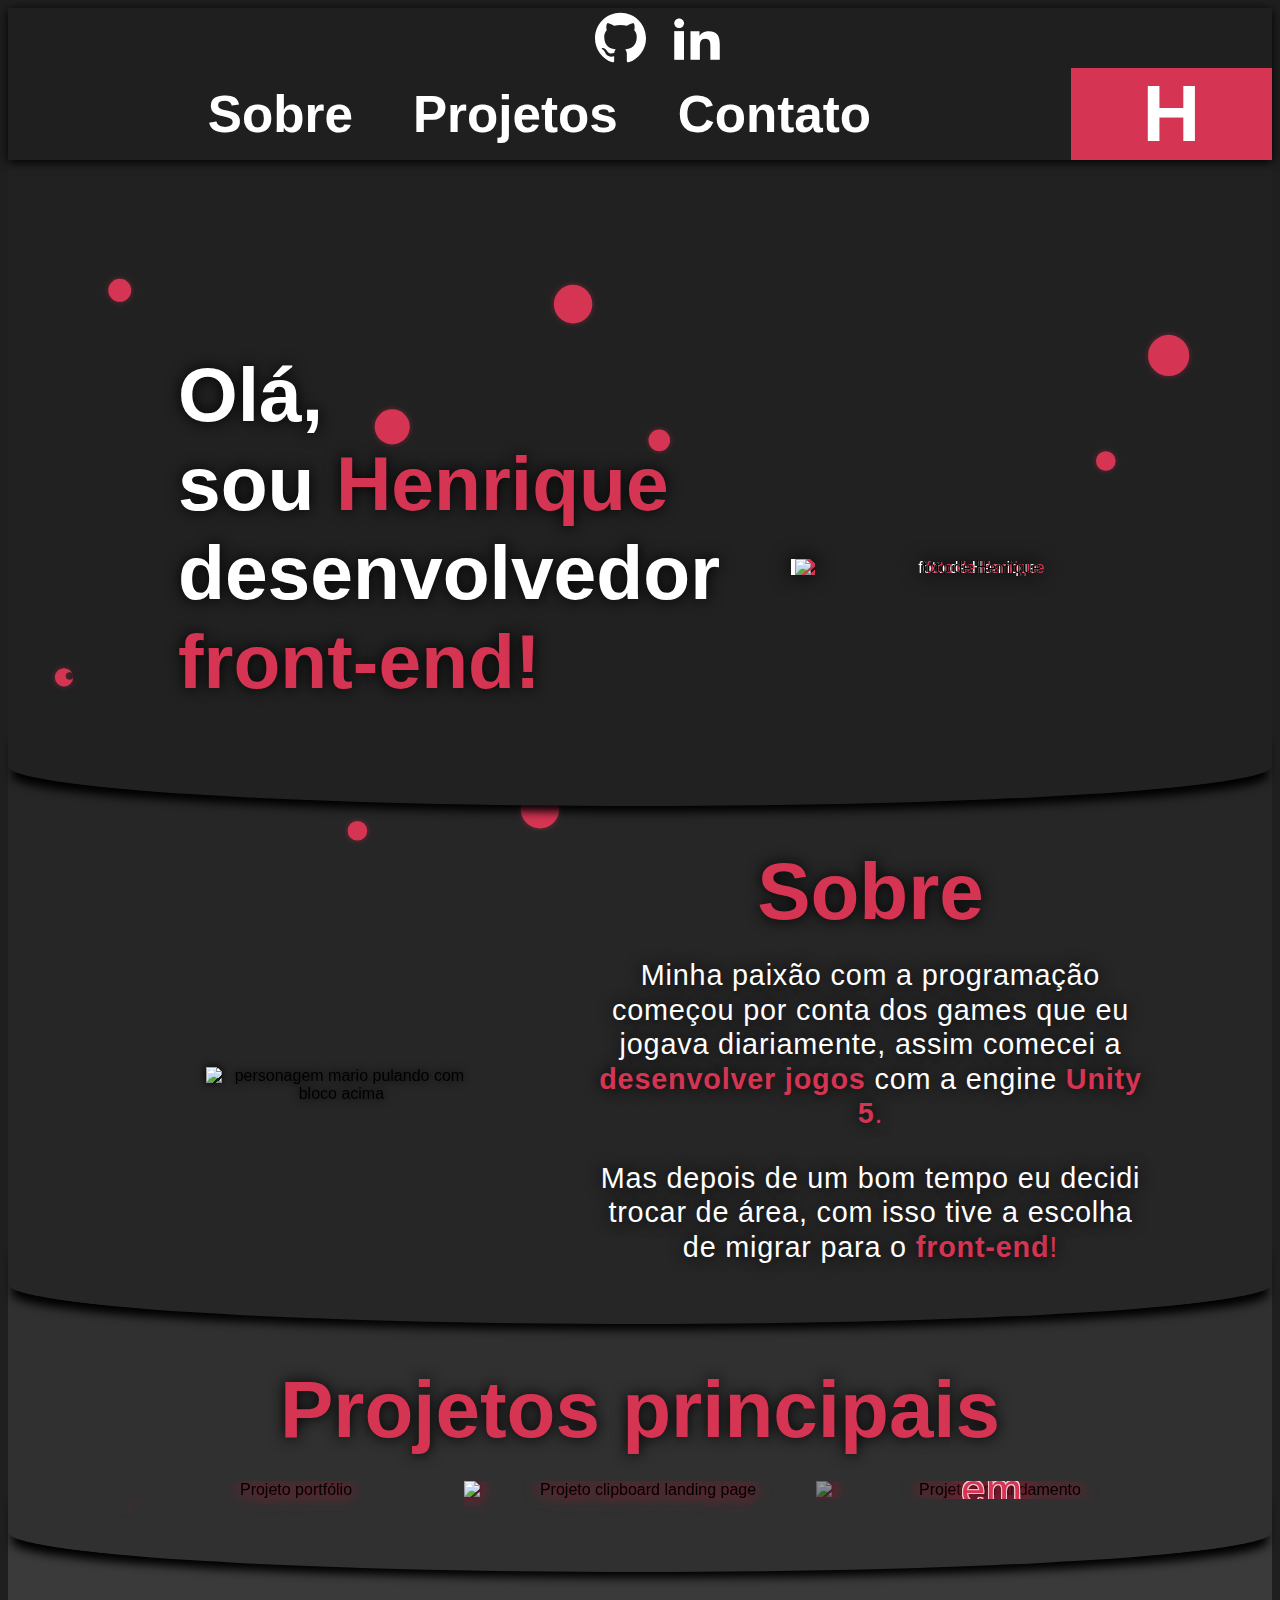
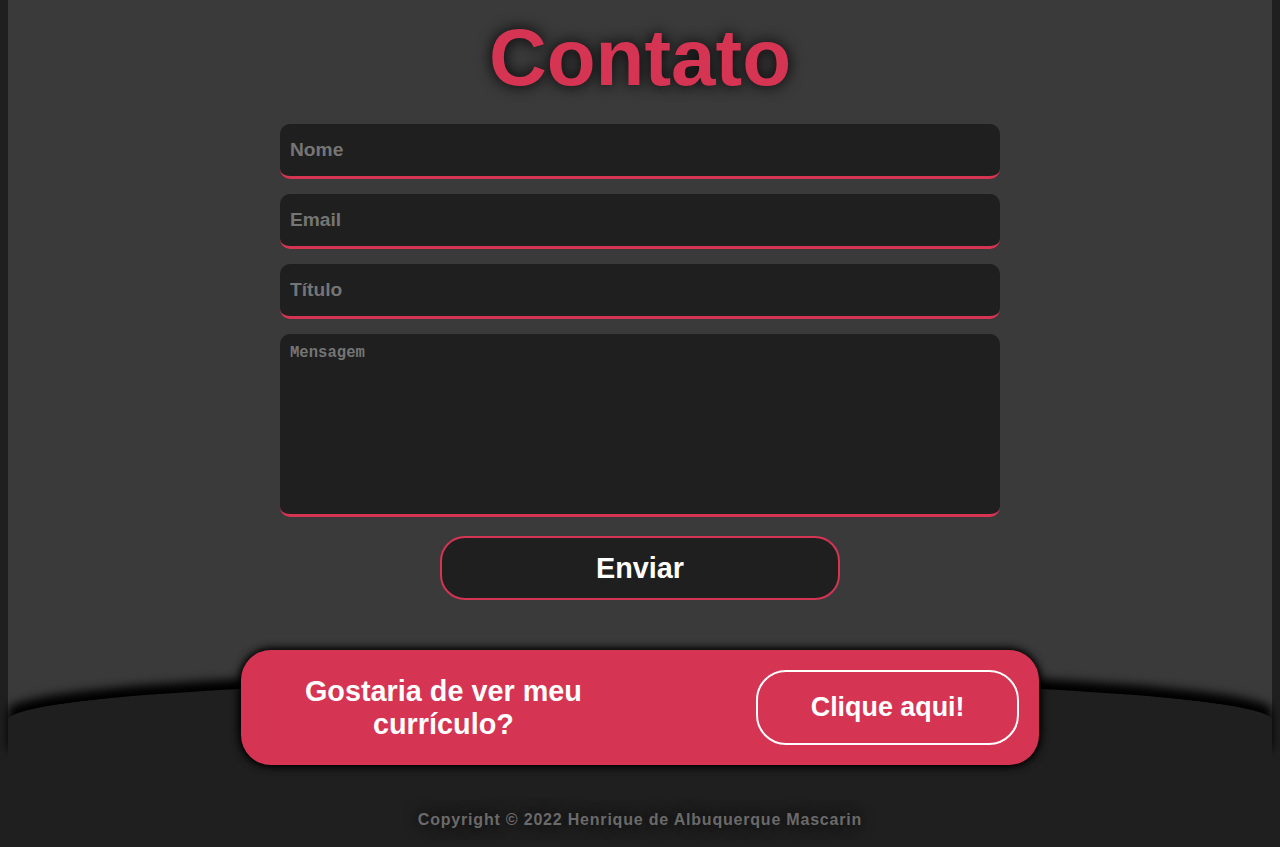
==== commit ea723a3e: "-grid + flex" ====
--- a/index.html
+++ b/index.html
@@ -74,7 +74,7 @@
 
             <section class="info" id="Sobre">
                 <div class="flex canAnimate">
-                    <article>
+                    <div>
                         <h2>Sobre</h2>
                         <p>Minha paixão com a programação começou por conta dos games que eu jogava diariamente, assim
                             comecei a <strong class="red-text">desenvolver jogos</strong> com a engine <strong
@@ -83,8 +83,8 @@
                         <p>Mas depois de um bom tempo eu decidi trocar de área, com isso tive a escolha de migrar para o
                             <strong class="red-text">front-end</strong><span class="red-text">!</span>
                         </p>
-                    
-                    </article>
+                    </div>
+                        
                     <img src="images/mario-bloco.webp" alt="personagem mario pulando com bloco acima" class="pixel-art">
                 </div>
             </section>
@@ -172,8 +172,7 @@
                 <div class="canAnimate">
                     <h2>Contato</h2>
                     <div class="contact-div">
-                        <form action="https://formsubmit.co/bdf322556cb66da0fbbb64e5553677b4" method="POST"
-                            class=".contact-form">
+                        <form action="https://formsubmit.co/bdf322556cb66da0fbbb64e5553677b4" method="POST">
                             <div>
                                 <input type="text" placeholder="Nome" name="name" class="text-contact input_focus"
                                     autocomplete="off" required>
--- a/css/main.css
+++ b/css/main.css
@@ -160,7 +160,7 @@
     box-shadow: 0px 2px 10px 0px rgba(0, 0, 0, 1);
 }
 .nav-menu{
-    display: flex;
+    display: inline-flex;
     justify-content: space-between;
     align-items: center;
     position: fixed;
@@ -229,10 +229,8 @@
 
 .icons{
     width: fit-content;
-    display: inline-flex;
+    display: flex;
     height: 60px;
-    align-items: center;
-    justify-content: center;
     gap: 25px;
     margin: 0 0 0 3%;
 }
@@ -246,8 +244,8 @@
 .icons a:hover{
     filter: invert(0%) sepia(5%) saturate(6756%) hue-rotate(339deg) brightness(103%) contrast(78%);
 }
-.icon-github{background: center no-repeat url(/images/github.svg);}
-.icon-linkedin{background: center no-repeat url(/images/linkedin.svg);}
+.icon-github{background: center  no-repeat url(/images/github.svg);}
+.icon-linkedin{background: center  no-repeat url(/images/linkedin.svg);}
 .logotipo{
     font-size: 5em;
     display: inline-block;
@@ -570,10 +568,7 @@
     position: relative;
     width: 100%;
 }
-.contact-form{
-    display: flex;
-    flex-flow: column nowrap;
-}
+
 .text-contact{
     background-color: #1f1f1f;
     border: 0;
@@ -714,31 +709,28 @@
     }
     .contact-section .canAnimate{padding-bottom: 90px;}
 
-    .navBar{
-        background: #1f1f1f; 
-    }
-    
     .icons a{
         background-size: clamp(50px, 4vw, 60px);
         width: clamp(50px, 4vw, 60px);
     }
     .icons a:hover{filter: invert(24%) sepia(85%) saturate(1509%) hue-rotate(322deg) brightness(104%) contrast(93%);}
-    
+
+    .navBar{
+        background: #1f1f1f;
+    }
     .nav-menu{
-        display: inline-flex;
         left:0;
         top: 0;
-        justify-content: center;
-        align-items: center;
         flex-flow: row nowrap;
         position: relative;
     }
 
     .hamburguer{display: none;}
     .nav-menu.active{background-color: #1f1f1f;;}
+    .nav-item{margin: 0;}
     .nav-menu li:not(.logotipo){font-size: clamp(2.5em, 4vw, 3.4em);}
     .nav-menu li:nth-child(1){margin-left: auto;}
-    .nav-menu li:nth-child(2){ margin: 14px 60px;}
+    .nav-menu li:nth-child(2){margin: 0px 60px;}
     
     .logotipo{
         padding: 0 4%;
@@ -766,28 +758,30 @@
     }
 
     .photo-henrique{
-        margin: 20px 20px 0;
+        margin: 20px 20px 0 0;
         position: relative;
         top: 50px;
         width: clamp(25em, 40vw, 28em);
     }
     
     .info .flex{
-        padding: 0 0 30px;
         flex-direction: row-reverse;
         gap: 100px;
     }
-    .info article{
-        padding-bottom: 80px;
+
+    .info div{
+        padding-bottom: 50px;
         margin: 0;
     }
     .info p{
         margin: 20px 0 0;
         font-size: clamp(1.5em, 5vw, 1.8em);
-        max-width: 20em;
+        max-width: 19em;
     }
     .info p:nth-child(3){margin: 30px 0 0;}
-    .pixel-art{padding: 0 0 20px 90px;}
+    .pixel-art{
+        padding: 10px 0 0 90px;
+    }
     
     .info h2 , .principal-projects h2, .contact-section h2{
         font-size: 5em;
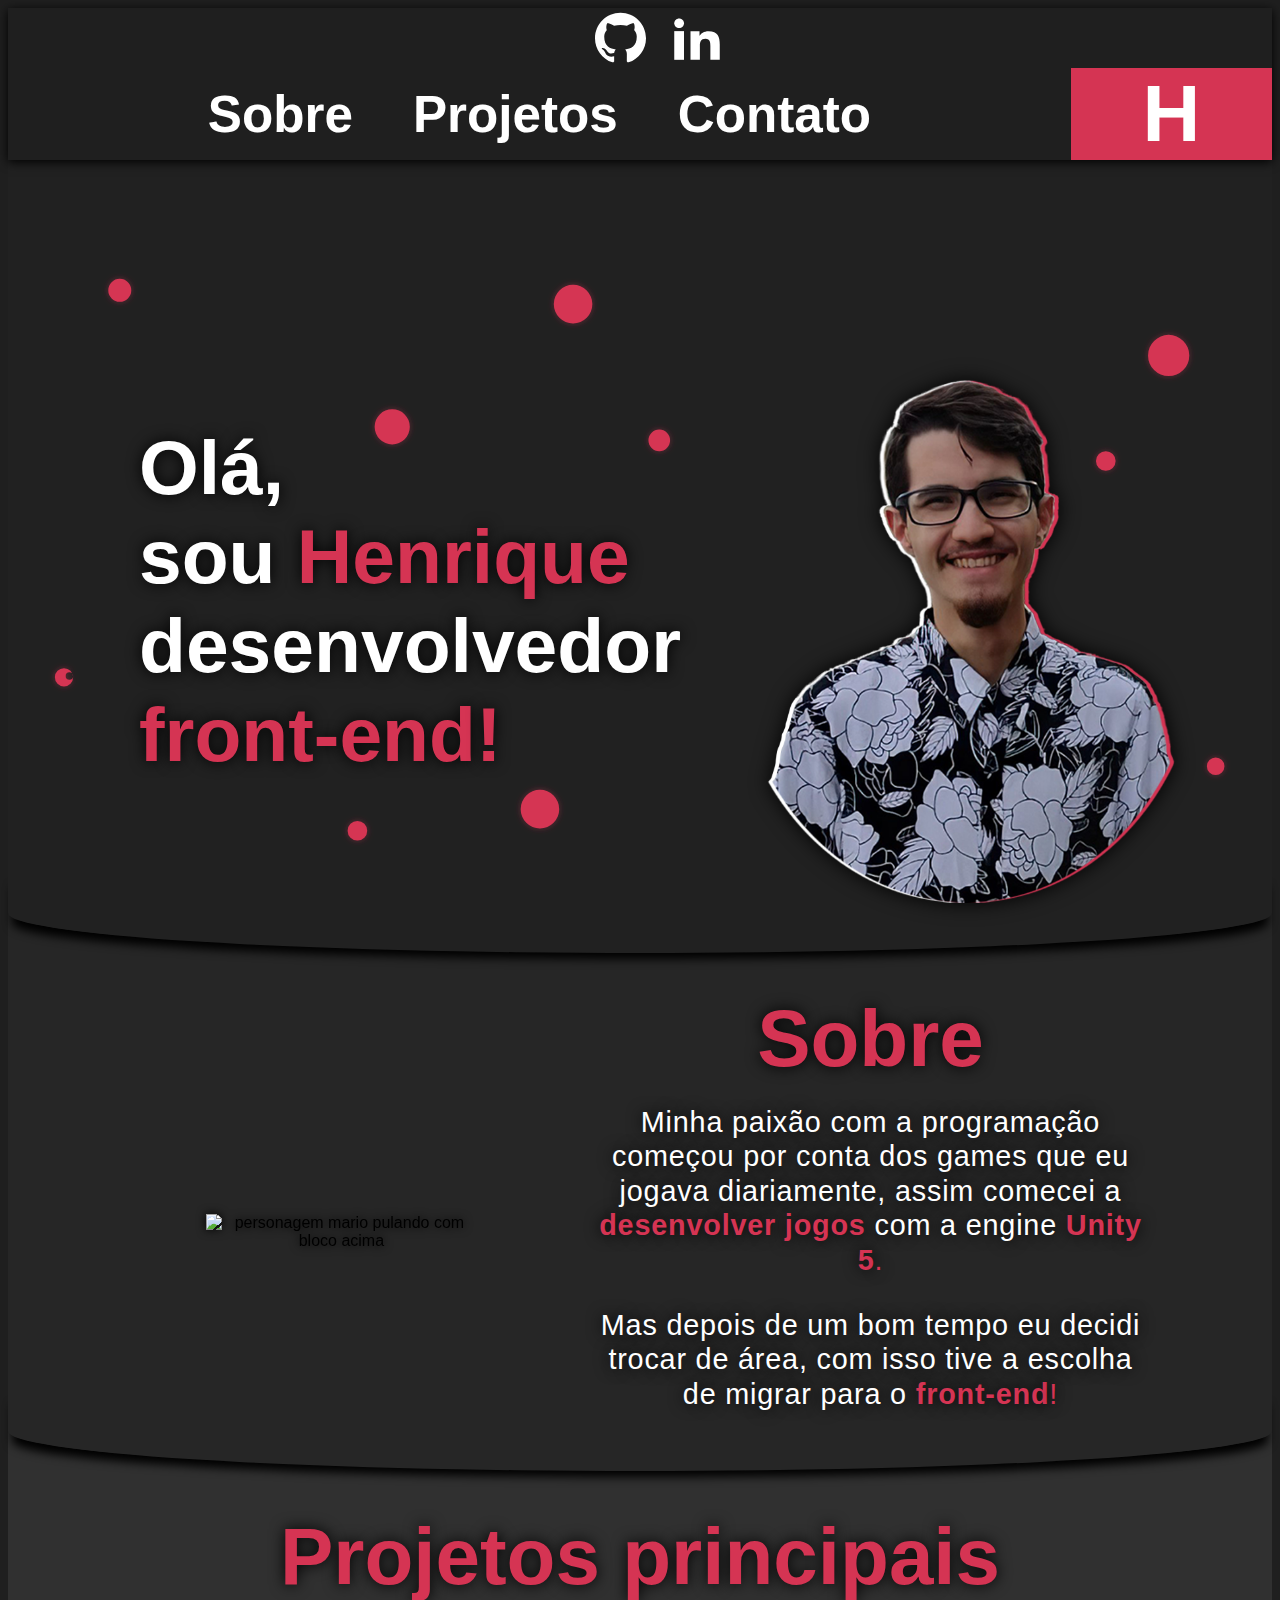
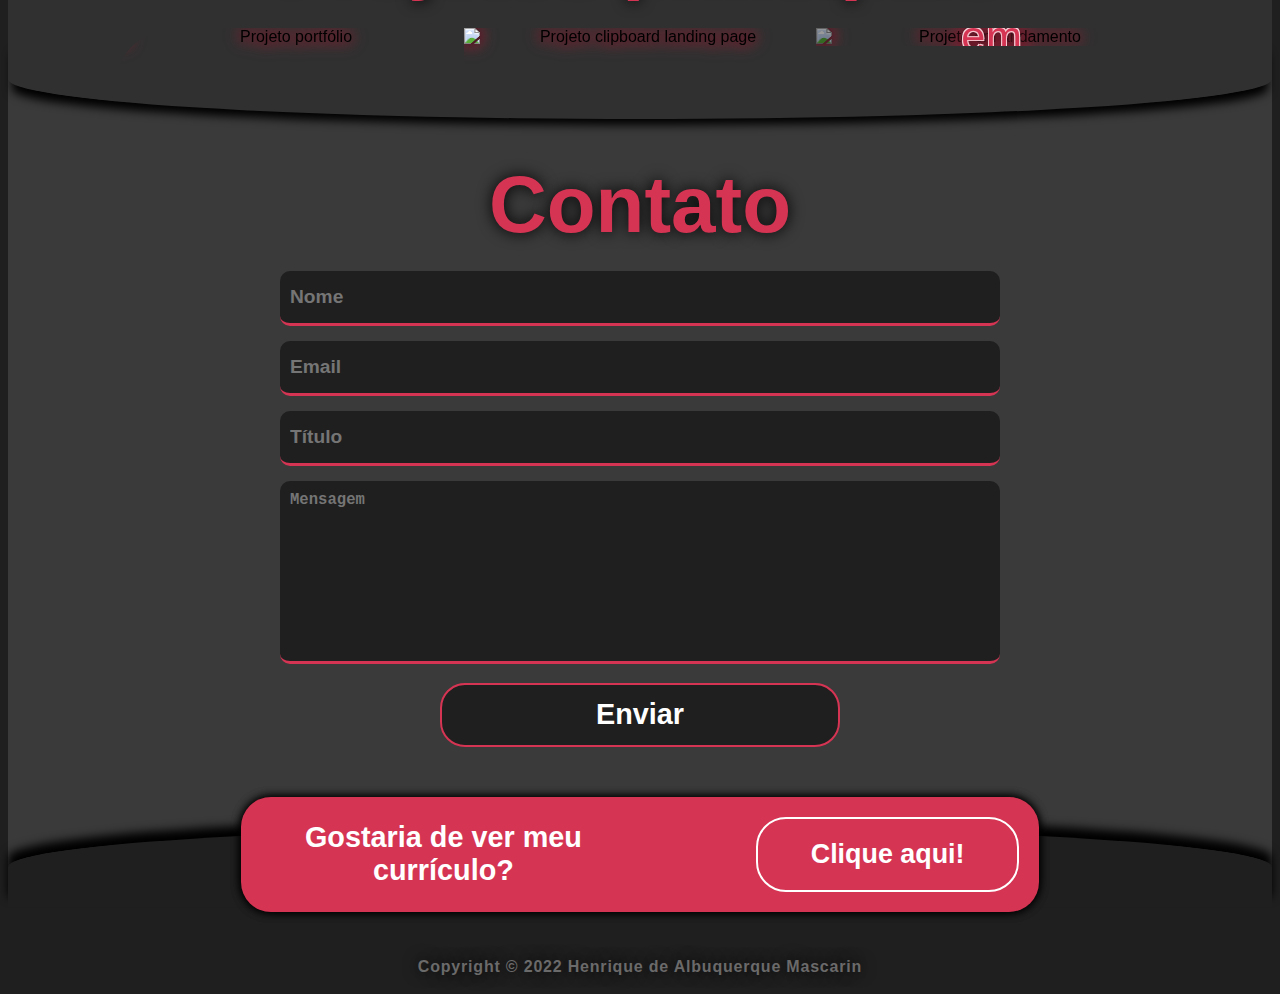
==== commit fd742212: "fonts +optimization + image photo" ====
--- a/index.html
+++ b/index.html
@@ -12,6 +12,7 @@
     <link rel="icon" type="image/svg" sizes="76x105" href="images/favicon.svg">
     <link rel="stylesheet" href="css/normalize.css">
     <link rel="stylesheet" href="css/main.css">
+    <link rel="stylesheet" href="css/fonts.css">
 
     <script src="js/preloader.js" defer></script>
     <script src="js/smooth-scroll.js" defer></script>
--- a/css/main.css
+++ b/css/main.css
@@ -1,10 +1,4 @@
 @charset "UTF-8";
-
-@font-face{
-    font-family: farro;
-    src: url(/fonts/Farro-Bold.ttf), url(/fonts/Farro-Light.ttf), url(/fonts/Farro-Medium.ttf), url(/fonts/Farro-Regular.ttf);
-    font-display: swap;
-}
 
 html{
     font-family: farro, Arial, Helvetica, sans-serif;
@@ -304,7 +298,8 @@
     height: 100%;
     animation: moving 3s infinite ease-in-out;
     margin-top: 40px;
-    z-index: 4;
+    position: relative;
+    z-index: 1;
 }
 .info{
     background-color: rgb(38, 38, 38);
@@ -747,7 +742,7 @@
         align-items: center;
         width: auto;
         height: auto;
-        gap: 75px;
+        gap: 90px;
         position: relative;
         z-index: 1;
     }
@@ -758,10 +753,10 @@
     }
 
     .photo-henrique{
-        margin: 20px 20px 0 0;
+        margin: 40px 40px 20px 0;
         position: relative;
         top: 50px;
-        width: clamp(25em, 40vw, 28em);
+        width: clamp(25em, 40vw, 25em);
     }
     
     .info .flex{
--- a/css/fonts.css
+++ b/css/fonts.css
@@ -0,0 +1,23 @@
+@font-face{
+    src: url(/fonts/Farro-Regular.ttf) format("truetype");
+    font-family: farro;
+    font-display: swap;
+    font-weight: normal;
+    font-style: normal;
+}
+
+@font-face{
+    src: url(/fonts/Farro-Bold.ttf) format("truetype");
+    font-family: farro;
+    font-display: swap;
+    font-weight: bold;
+    font-style: normal;
+}
+
+@font-face{
+    src: url(/fonts/Farro-Light.ttf) format("truetype");
+    font-family: farro;
+    font-display: swap;
+    font-weight: lighter;
+    font-style: normal;
+}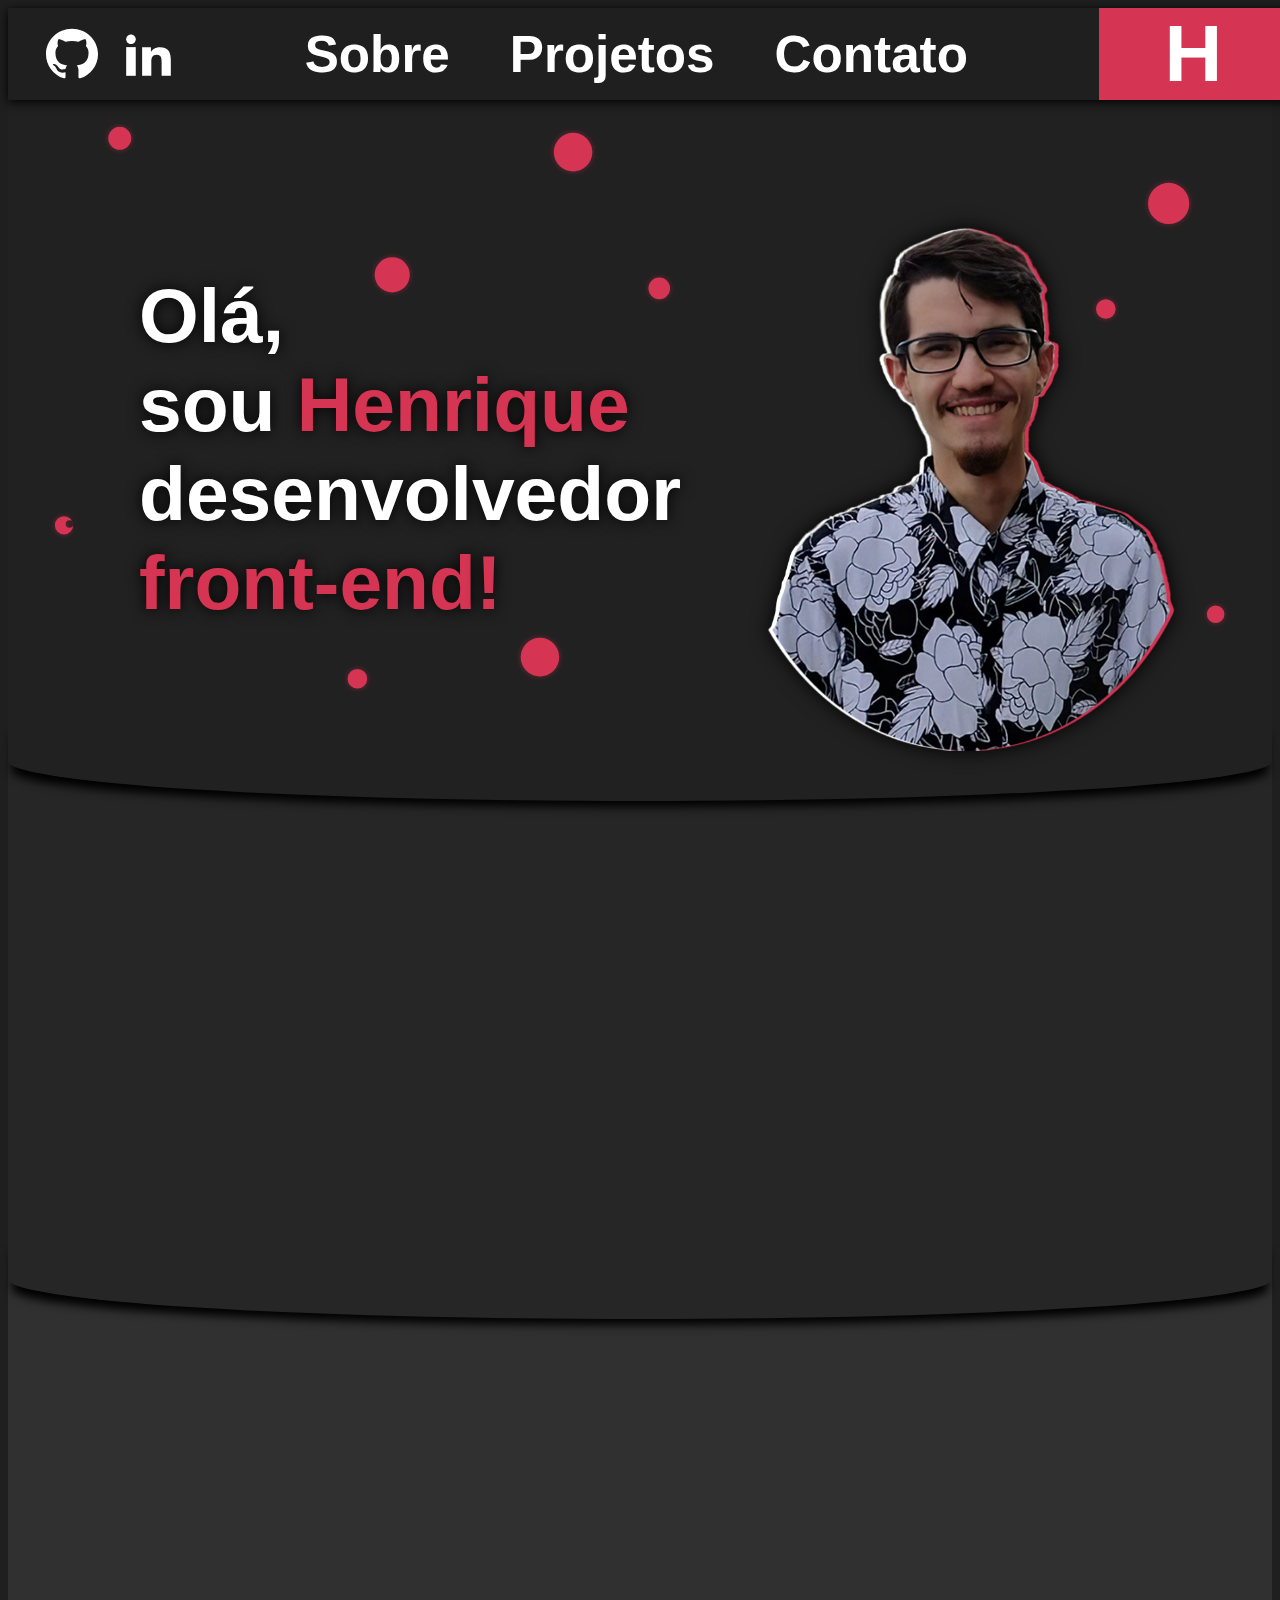
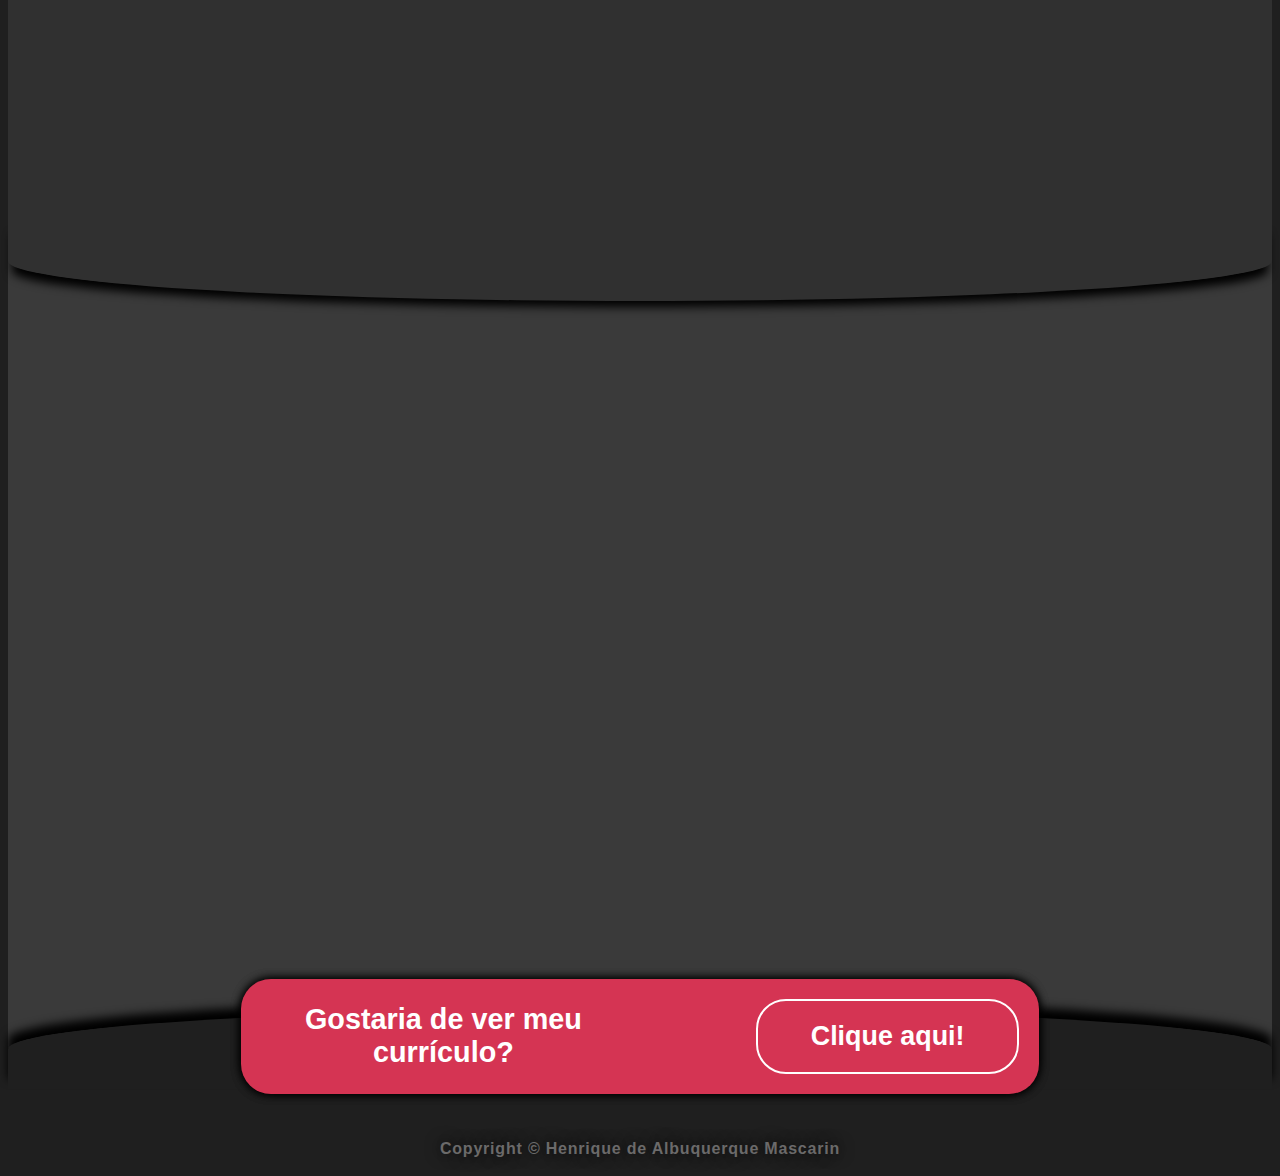
==== commit 3478a5f6: "add new project" ====
--- a/index.html
+++ b/index.html
@@ -115,7 +115,7 @@
                                             <img src="images/html5.svg" alt="logo html5" class="logo-project">
                                         </span>
                                     </div>
-                                    <p>Portfólio responsivo criado com design único.</p>
+                                    <p>Portfólio criado com design único.</p>
                                     <a href="https://henriqueamascarin.vercel.app" target="_blank"
                                         class="project-button" title="Veja meu portfólio">Acessar</a>
                                 </div>
@@ -123,12 +123,12 @@
 
                             <div class="project-card">
                                 <div class="project-div complete" aria-controls="projectOpen2">
-                                    <p class="title-project">Projeto
-                                        Clipboard
+                                    <p class="title-project">URL
+                                        Shortening
                                         Landing
                                         Page
                                     </p>
-                                    <img src="images/projeto-landing-page.webp" alt="Projeto clipboard landing page"
+                                    <img src="images/projeto-shorterLinks.webp" alt="Projeto URL shortening API"
                                         class="project-image">
                                 </div>
                                 <div class="project-info" id="projectOpen2" aria-hidden="false">
@@ -143,23 +143,43 @@
                                             <img src="images/html5.svg" alt="logo html5" class="logo-project">
                                         </span>
                                     </div>
-                                    <p>Desafio de landing page responsiva do site Frontend Mentor.</p>
-                                    <a href="https://clipboard-landing-page-works.vercel.app" target="_blank"
+                                    <p>Landing page encurtadora de links com API.</p>
+                                    <a href="https://api-landing-page-blond.vercel.app" target="_blank"
                                         class="project-button" title="Veja a landing page">Acessar
                                     </a>
                                 </div>
                             </div>
 
                             <div class="project-card">
-                                <div class="project-div">
-                                    <p class="title-project">Projeto
-                                        em
-                                        produção
+                                <div class="project-div complete" aria-controls="projectOpen3">
+                                    <p class="title-project">Todo
+                                        App
                                     </p>
-                                    <img src="images/projeto-em-andamento.webp" alt="Projeto em andamento"
+                                    <img src="images/todo-list.webp" alt="Projeto Todo app"
                                         class="project-image">
                                 </div>
-                            </div>
+                                <div class="project-info" id="projectOpen3" aria-hidden="false">
+                                    <div class="used-logos">
+                                        <span class="span-logos">
+                                            <img src="images/css3.svg" alt="logo css3" class="logo-project">
+                                        </span>
+                                        <span class="span-logos">
+                                            <img src="images/javascript.svg" alt="logo javascript" class="logo-project">
+                                        </span>
+                                        <span class="span-logos">
+                                            <img src="images/html5.svg" alt="logo html5" class="logo-project">
+                                        </span>
+                                        <span class="span-logos">
+                                            <img src="images/react.svg" alt="logo react" class="logo-project">
+                                        </span>
+                                    </div>
+                                    <p>Site de tarefas com trocador de tema.</p>
+                                    <a href="https://todo-list-inky-beta.vercel.app" target="_blank"
+                                        class="project-button" title="Veja a landing page">Acessar
+                                    </a>
+                                </div>
+                            </div>
+
                         </div>
                     </div>
                     <div class="selection-buttons">
@@ -204,10 +224,10 @@
         <footer class="main-footer">
             <div class="portfolio">
                 <h2>Gostaria de ver meu currículo?</h2>
-                <a href="images/CurrículoHenrique.pdf" download>Clique aqui!</a>
+                <a href="images/Currículo-Henrique.pdf" download>Clique aqui!</a>
             </div>
 
-            <p class="copyright">Copyright &copy; 2022 Henrique de Albuquerque Mascarin</p>
+            <p class="copyright">Copyright &copy; Henrique de Albuquerque Mascarin</p>
         </footer>
     </div>
 
--- a/css/main.css
+++ b/css/main.css
@@ -234,10 +234,9 @@
     filter: invert(100%) sepia(3%) saturate(12%) hue-rotate(348deg) brightness(103%) contrast(103%);
     width: clamp(35px, 15vw, 50px);
     height: 100%;
-}
-.icons a:hover{
-    filter: invert(0%) sepia(5%) saturate(6756%) hue-rotate(339deg) brightness(103%) contrast(78%);
-}
+    outline: 0;
+}
+.icons a:hover{filter: invert(0%) sepia(5%) saturate(6756%) hue-rotate(339deg) brightness(103%) contrast(78%);}
 .icon-github{background: center  no-repeat url(/images/github.svg);}
 .icon-linkedin{background: center  no-repeat url(/images/linkedin.svg);}
 .logotipo{
@@ -460,17 +459,36 @@
     height: 0;
 }
 .used-logos{
-    display: flex;
-    align-items: center; 
+    display: grid;
+    grid-template-areas:
+    'logo1 logo2 logo3'
+    'none logo4 none2';
+    grid-template-columns: repeat(3, 60px);
+    grid-template-rows: 50px;
     justify-content: center;
+    align-items: center;
     gap: 10px;
     margin-top: 10%;
+}
+.span-logos:nth-child(1){
+    grid-area: logo1;
+}
+.span-logos:nth-child(2){
+    grid-area: logo2;
+}
+.span-logos:nth-child(3){
+    grid-area: logo3;
+}
+.span-logos:nth-child(4){
+    grid-area: logo4;
 }
 .span-logos{
     display: flex;
     justify-content: center;
     border-radius: 100%;
-    width: 22%;
+    width: 50px;
+    height: 30px;
+    margin: 0 auto;
     padding: 10px 0;
     background-color: #d53453;
     box-shadow: 0px 0px 10px rgba(0, 0, 0, 1),
@@ -482,6 +500,9 @@
     filter: drop-shadow(0px 0px 1px rgb(255, 255, 255));
 }
 .span-logos:nth-child(1), .span-logos:nth-child(3){margin-bottom: 20px;}
+.span-logos:nth-child(4){
+    position: relative;
+}
 .project-info p{
     margin: 20px 0 50px;
     font-weight: 600;
@@ -708,10 +729,14 @@
         background-size: clamp(50px, 4vw, 60px);
         width: clamp(50px, 4vw, 60px);
     }
-    .icons a:hover{filter: invert(24%) sepia(85%) saturate(1509%) hue-rotate(322deg) brightness(104%) contrast(93%);}
+    .icons a:hover, .icons a:focus{filter: invert(24%) sepia(85%) saturate(1509%) hue-rotate(322deg) brightness(104%) contrast(93%);}
 
     .navBar{
         background: #1f1f1f;
+    }
+    .navBar-noJs{
+        flex-direction: row;
+        position: fixed;
     }
     .nav-menu{
         left:0;
